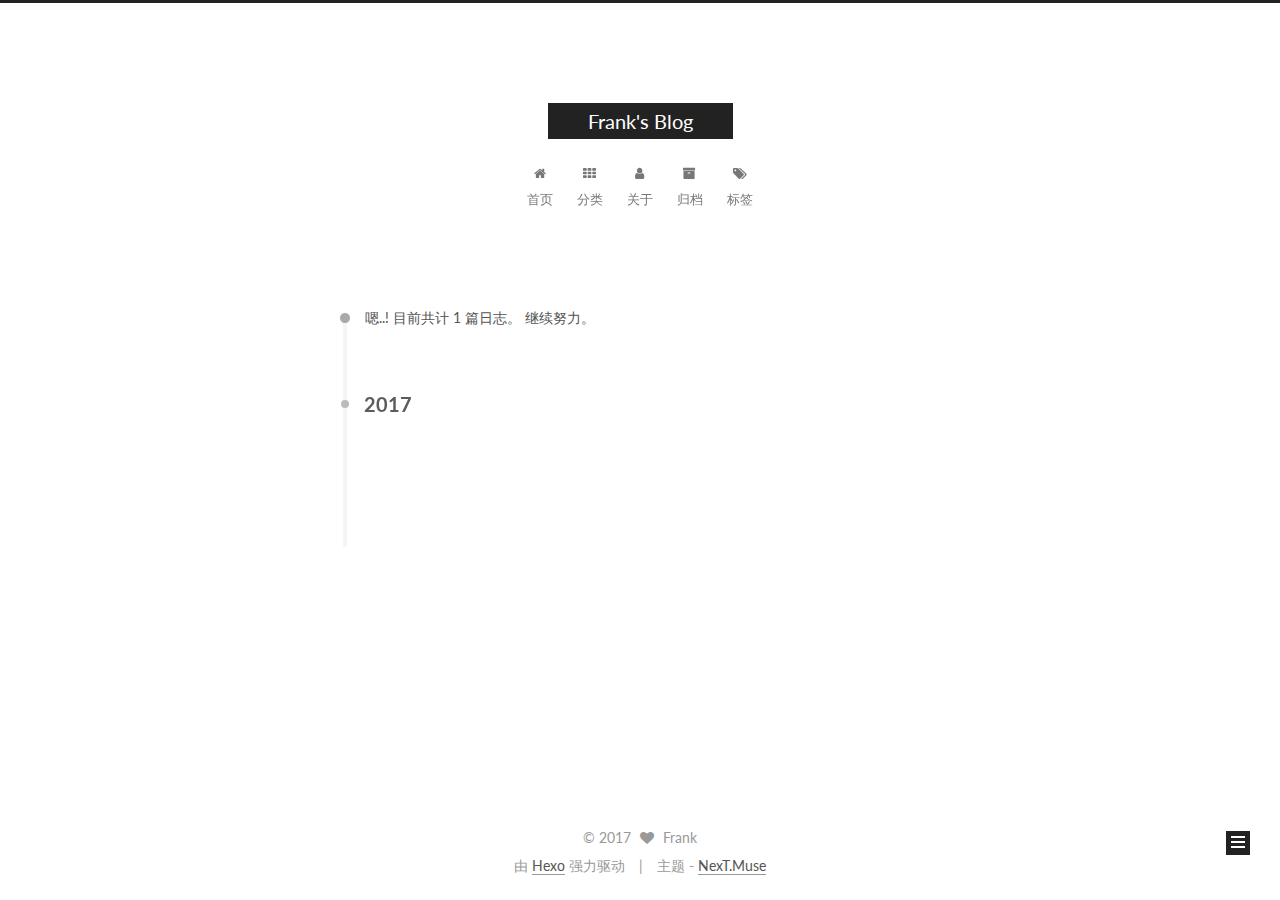
==== archives/index.html @ 835165ea "Site updated: 2017-05-19 11:41:24" ====
<!doctype html>



  


<html class="theme-next muse use-motion" lang="zh-Hans">
<head>
  <meta charset="UTF-8"/>
<meta http-equiv="X-UA-Compatible" content="IE=edge" />
<meta name="viewport" content="width=device-width, initial-scale=1, maximum-scale=1"/>






<meta http-equiv="Cache-Control" content="no-transform" />
<meta http-equiv="Cache-Control" content="no-siteapp" />















  
  
  <link href="/lib/fancybox/source/jquery.fancybox.css?v=2.1.5" rel="stylesheet" type="text/css" />




  
  
  
  

  
    
    
  

  

  

  

  

  
    
    
    <link href="//fonts.googleapis.com/css?family=Lato:300,300italic,400,400italic,700,700italic&subset=latin,latin-ext" rel="stylesheet" type="text/css">
  






<link href="/lib/font-awesome/css/font-awesome.min.css?v=4.6.2" rel="stylesheet" type="text/css" />

<link href="/css/main.css?v=5.1.1" rel="stylesheet" type="text/css" />









  <link rel="shortcut icon" type="image/x-icon" href="/favicon.ico?v=5.1.1" />






<meta property="og:type" content="website">
<meta property="og:title" content="Frank&#39;s Blog">
<meta property="og:url" content="http://yoursite.com/archives/index.html">
<meta property="og:site_name" content="Frank&#39;s Blog">
<meta name="twitter:card" content="summary">
<meta name="twitter:title" content="Frank&#39;s Blog">



<script type="text/javascript" id="hexo.configurations">
  var NexT = window.NexT || {};
  var CONFIG = {
    root: '/',
    scheme: 'Muse',
    sidebar: {"position":"left","display":"post","offset":12,"offset_float":0,"b2t":false,"scrollpercent":false},
    fancybox: true,
    motion: true,
    duoshuo: {
      userId: '0',
      author: '博主'
    },
    algolia: {
      applicationID: '',
      apiKey: '',
      indexName: '',
      hits: {"per_page":10},
      labels: {"input_placeholder":"Search for Posts","hits_empty":"We didn't find any results for the search: ${query}","hits_stats":"${hits} results found in ${time} ms"}
    }
  };
</script>



  <link rel="canonical" href="http://yoursite.com/archives/"/>





  <title>归档 | Frank's Blog</title>
</head>

<body itemscope itemtype="http://schema.org/WebPage" lang="zh-Hans">

  














  
  
    
  

  <div class="container sidebar-position-left  page-archive  ">
    <div class="headband"></div>

    <header id="header" class="header" itemscope itemtype="http://schema.org/WPHeader">
      <div class="header-inner"><div class="site-brand-wrapper">
  <div class="site-meta ">
    

    <div class="custom-logo-site-title">
      <a href="/"  class="brand" rel="start">
        <span class="logo-line-before"><i></i></span>
        <span class="site-title">Frank's Blog</span>
        <span class="logo-line-after"><i></i></span>
      </a>
    </div>
      
        <p class="site-subtitle"></p>
      
  </div>

  <div class="site-nav-toggle">
    <button>
      <span class="btn-bar"></span>
      <span class="btn-bar"></span>
      <span class="btn-bar"></span>
    </button>
  </div>
</div>

<nav class="site-nav">
  

  
    <ul id="menu" class="menu">
      
        
        <li class="menu-item menu-item-home">
          <a href="/" rel="section">
            
              <i class="menu-item-icon fa fa-fw fa-home"></i> <br />
            
            首页
          </a>
        </li>
      
        
        <li class="menu-item menu-item-categories">
          <a href="/categories" rel="section">
            
              <i class="menu-item-icon fa fa-fw fa-th"></i> <br />
            
            分类
          </a>
        </li>
      
        
        <li class="menu-item menu-item-about">
          <a href="/about" rel="section">
            
              <i class="menu-item-icon fa fa-fw fa-user"></i> <br />
            
            关于
          </a>
        </li>
      
        
        <li class="menu-item menu-item-archives">
          <a href="/archives" rel="section">
            
              <i class="menu-item-icon fa fa-fw fa-archive"></i> <br />
            
            归档
          </a>
        </li>
      
        
        <li class="menu-item menu-item-tags">
          <a href="/tags" rel="section">
            
              <i class="menu-item-icon fa fa-fw fa-tags"></i> <br />
            
            标签
          </a>
        </li>
      

      
    </ul>
  

  
</nav>



 </div>
    </header>

    <main id="main" class="main">
      <div class="main-inner">
        <div class="content-wrap">
          <div id="content" class="content">
            

  <section id="posts" class="posts-collapse">
    <span class="archive-move-on"></span>

    <span class="archive-page-counter">
      
      
      
        
      
      嗯..! 目前共计 1 篇日志。 继续努力。
    </span>

    

      
      
      

      
        
        <div class="collection-title">
          <h2 class="archive-year motion-element" id="archive-year-2017">2017</h2>
        </div>
      
      

      

  <article class="post post-type-normal" itemscope itemtype="http://schema.org/Article">
    <header class="post-header">

      <h2 class="post-title">
        
            <a class="post-title-link" href="/2017/05/10/基于Wireshark的TCP协议分析/" itemprop="url">
              
                <span itemprop="name">未命名</span>
              
            </a>
        
      </h2>

      <div class="post-meta">
        <time class="post-time" itemprop="dateCreated"
              datetime="2017-05-10T10:19:15+08:00"
              content="2017-05-10" >
          05-10
        </time>
      </div>

    </header>
  </article>



    

  </section>

  



          </div>
          


          

        </div>
        
          
  
  <div class="sidebar-toggle">
    <div class="sidebar-toggle-line-wrap">
      <span class="sidebar-toggle-line sidebar-toggle-line-first"></span>
      <span class="sidebar-toggle-line sidebar-toggle-line-middle"></span>
      <span class="sidebar-toggle-line sidebar-toggle-line-last"></span>
    </div>
  </div>

  <aside id="sidebar" class="sidebar">
    <div class="sidebar-inner">

      

      

      <section class="site-overview sidebar-panel sidebar-panel-active">
        <div class="site-author motion-element" itemprop="author" itemscope itemtype="http://schema.org/Person">
          <img class="site-author-image" itemprop="image"
               src="/images/avatar.gif"
               alt="Frank" />
          <p class="site-author-name" itemprop="name">Frank</p>
           
              <p class="site-description motion-element" itemprop="description"></p>
          
        </div>
        <nav class="site-state motion-element">

          
            <div class="site-state-item site-state-posts">
              <a href="/archives">
                <span class="site-state-item-count">1</span>
                <span class="site-state-item-name">日志</span>
              </a>
            </div>
          

          

          

        </nav>

        

        <div class="links-of-author motion-element">
          
        </div>

        
        

        
        

        


      </section>

      

      

    </div>
  </aside>


        
      </div>
    </main>

    <footer id="footer" class="footer">
      <div class="footer-inner">
        <div class="copyright" >
  
  &copy; 
  <span itemprop="copyrightYear">2017</span>
  <span class="with-love">
    <i class="fa fa-heart"></i>
  </span>
  <span class="author" itemprop="copyrightHolder">Frank</span>
</div>


<div class="powered-by">
  由 <a class="theme-link" href="https://hexo.io">Hexo</a> 强力驱动
</div>

<div class="theme-info">
  主题 -
  <a class="theme-link" href="https://github.com/iissnan/hexo-theme-next">
    NexT.Muse
  </a>
</div>


        

        
      </div>
    </footer>

    
      <div class="back-to-top">
        <i class="fa fa-arrow-up"></i>
        
      </div>
    

  </div>

  

<script type="text/javascript">
  if (Object.prototype.toString.call(window.Promise) !== '[object Function]') {
    window.Promise = null;
  }
</script>









  












  
  <script type="text/javascript" src="/lib/jquery/index.js?v=2.1.3"></script>

  
  <script type="text/javascript" src="/lib/fastclick/lib/fastclick.min.js?v=1.0.6"></script>

  
  <script type="text/javascript" src="/lib/jquery_lazyload/jquery.lazyload.js?v=1.9.7"></script>

  
  <script type="text/javascript" src="/lib/velocity/velocity.min.js?v=1.2.1"></script>

  
  <script type="text/javascript" src="/lib/velocity/velocity.ui.min.js?v=1.2.1"></script>

  
  <script type="text/javascript" src="/lib/fancybox/source/jquery.fancybox.pack.js?v=2.1.5"></script>


  


  <script type="text/javascript" src="/js/src/utils.js?v=5.1.1"></script>

  <script type="text/javascript" src="/js/src/motion.js?v=5.1.1"></script>



  
  

  
  
    <script type="text/javascript" id="motion.page.archive">
      $('.archive-year').velocity('transition.slideLeftIn');
    </script>
  


  


  <script type="text/javascript" src="/js/src/bootstrap.js?v=5.1.1"></script>



  


  




	





  





  





  






  





  

  

  

  

  

</body>
</html>
---- css/main.css ----
/* normalize.css v3.0.2 | MIT License | git.io/normalize */
html {
  font-family: sans-serif; /* 1 */
  -ms-text-size-adjust: 100%; /* 2 */
  -webkit-text-size-adjust: 100%; /* 2 */
}
body {
  margin: 0;
}
article,
aside,
details,
figcaption,
figure,
footer,
header,
hgroup,
main,
menu,
nav,
section,
summary {
  display: block;
}
audio,
canvas,
progress,
video {
  display: inline-block; /* 1 */
  vertical-align: baseline; /* 2 */
}
audio:not([controls]) {
  display: none;
  height: 0;
}
[hidden],
template {
  display: none;
}
a {
  background-color: transparent;
}
a:active,
a:hover {
  outline: 0;
}
abbr[title] {
  border-bottom: 1px dotted;
}
b,
strong {
  font-weight: bold;
}
dfn {
  font-style: italic;
}
h1 {
  font-size: 2em;
  margin: 0.67em 0;
}
mark {
  background: #ff0;
  color: #000;
}
small {
  font-size: 80%;
}
sub,
sup {
  font-size: 75%;
  line-height: 0;
  position: relative;
  vertical-align: baseline;
}
sup {
  top: -0.5em;
}
sub {
  bottom: -0.25em;
}
img {
  border: 0;
}
svg:not(:root) {
  overflow: hidden;
}
figure {
  margin: 1em 40px;
}
hr {
  -moz-box-sizing: content-box;
  box-sizing: content-box;
  height: 0;
}
pre {
  overflow: auto;
}
code,
kbd,
pre,
samp {
  font-family: monospace, monospace;
  font-size: 1em;
}
button,
input,
optgroup,
select,
textarea {
  color: inherit; /* 1 */
  font: inherit; /* 2 */
  margin: 0; /* 3 */
}
button {
  overflow: visible;
}
button,
select {
  text-transform: none;
}
button,
html input[type="button"],
input[type="reset"],
input[type="submit"] {
  -webkit-appearance: button; /* 2 */
  cursor: pointer; /* 3 */
}
button[disabled],
html input[disabled] {
  cursor: default;
}
button::-moz-focus-inner,
input::-moz-focus-inner {
  border: 0;
  padding: 0;
}
input {
  line-height: normal;
}
input[type="checkbox"],
input[type="radio"] {
  box-sizing: border-box; /* 1 */
  padding: 0; /* 2 */
}
input[type="number"]::-webkit-inner-spin-button,
input[type="number"]::-webkit-outer-spin-button {
  height: auto;
}
input[type="search"] {
  -webkit-appearance: textfield; /* 1 */
  -moz-box-sizing: content-box;
  -webkit-box-sizing: content-box; /* 2 */
  box-sizing: content-box;
}
input[type="search"]::-webkit-search-cancel-button,
input[type="search"]::-webkit-search-decoration {
  -webkit-appearance: none;
}
fieldset {
  border: 1px solid #c0c0c0;
  margin: 0 2px;
  padding: 0.35em 0.625em 0.75em;
}
legend {
  border: 0; /* 1 */
  padding: 0; /* 2 */
}
textarea {
  overflow: auto;
}
optgroup {
  font-weight: bold;
}
table {
  border-collapse: collapse;
  border-spacing: 0;
}
td,
th {
  padding: 0;
}
::selection {
  background: #262a30;
  color: #fff;
}
body {
  position: relative;
  font-family: 'Lato', "PingFang SC", "Microsoft YaHei", sans-serif;
  font-size: 14px;
  line-height: 2;
  color: #555;
  background: #fff;
}
@media (max-width: 767px) {
  body {
    padding-right: 0 !important;
  }
}
@media (min-width: 768px) and (max-width: 991px) {
  body {
    padding-right: 0 !important;
  }
}
@media (min-width: 1600px) {
  body {
    font-size: 16px;
  }
}
h1,
h2,
h3,
h4,
h5,
h6 {
  margin: 0;
  padding: 0;
  font-weight: bold;
  line-height: 1.5;
  font-family: 'Lato', "PingFang SC", "Microsoft YaHei", sans-serif;
}
h2,
h3,
h4,
h5,
h6 {
  margin: 20px 0 15px;
}
h1 {
  font-size: 22px;
}
@media (max-width: 767px) {
  h1 {
    font-size: 18px;
  }
}
h2 {
  font-size: 20px;
}
@media (max-width: 767px) {
  h2 {
    font-size: 16px;
  }
}
h3 {
  font-size: 18px;
}
@media (max-width: 767px) {
  h3 {
    font-size: 14px;
  }
}
h4 {
  font-size: 16px;
}
@media (max-width: 767px) {
  h4 {
    font-size: 12px;
  }
}
h5 {
  font-size: 14px;
}
@media (max-width: 767px) {
  h5 {
    font-size: 10px;
  }
}
h6 {
  font-size: 12px;
}
@media (max-width: 767px) {
  h6 {
    font-size: 8px;
  }
}
p {
  margin: 0 0 25px 0;
}
a {
  color: #555;
  text-decoration: none;
  border-bottom: 1px solid #999;
  word-wrap: break-word;
}
a:hover {
  color: #222;
  border-bottom-color: #222;
}
blockquote {
  margin: 0;
  padding: 0;
}
img {
  display: block;
  margin: auto;
  max-width: 100%;
  height: auto;
}
hr {
  margin: 40px 0;
  height: 3px;
  border: none;
  background-color: #ddd;
  background-image: repeating-linear-gradient(-45deg, #fff, #fff 4px, transparent 4px, transparent 8px);
}
blockquote {
  padding: 0 15px;
  color: #666;
  border-left: 4px solid #ddd;
}
blockquote cite::before {
  content: "-";
  padding: 0 5px;
}
dt {
  font-weight: 700;
}
dd {
  margin: 0;
  padding: 0;
}
.text-left {
  text-align: left;
}
.text-center {
  text-align: center;
}
.text-right {
  text-align: right;
}
.text-justify {
  text-align: justify;
}
.text-nowrap {
  white-space: nowrap;
}
.text-lowercase {
  text-transform: lowercase;
}
.text-uppercase {
  text-transform: uppercase;
}
.text-capitalize {
  text-transform: capitalize;
}
.center-block {
  display: block;
  margin-left: auto;
  margin-right: auto;
}
.clearfix:before,
.clearfix:after {
  content: " ";
  display: table;
}
.clearfix:after {
  clear: both;
}
.pullquote {
  width: 45%;
}
.pullquote.left {
  float: left;
  margin-left: 5px;
  margin-right: 10px;
}
.pullquote.right {
  float: right;
  margin-left: 10px;
  margin-right: 5px;
}
.affix.affix.affix {
  position: fixed;
}
.translation {
  margin-top: -20px;
  font-size: 14px;
  color: #999;
}
.scrollbar-measure {
  width: 100px;
  height: 100px;
  overflow: scroll;
  position: absolute;
  top: -9999px;
}
.use-motion .motion-element {
  opacity: 0;
}
table {
  margin: 20px 0;
  width: 100%;
  border-collapse: collapse;
  border-spacing: 0;
  border: 1px solid #ddd;
  font-size: 14px;
  table-layout: fixed;
  word-wrap: break-all;
}
table>tbody>tr:nth-of-type(odd) {
  background-color: #f9f9f9;
}
table>tbody>tr:hover {
  background-color: #f5f5f5;
}
caption,
th,
td {
  padding: 8px;
  text-align: left;
  vertical-align: middle;
  font-weight: normal;
}
th,
td {
  border-bottom: 3px solid #ddd;
  border-right: 1px solid #eee;
}
th {
  padding-bottom: 10px;
  font-weight: 700;
}
td {
  border-bottom-width: 1px;
}
html,
body {
  height: 100%;
}
.container {
  position: relative;
  min-height: 100%;
}
.header-inner {
  margin: 0 auto;
  padding: 100px 0 70px;
  width: 700px;
}
@media (min-width: 1600px) {
  .container .header-inner {
    width: 900px;
  }
}
.main {
  padding-bottom: 150px;
}
.main-inner {
  margin: 0 auto;
  width: 700px;
}
@media (min-width: 1600px) {
  .container .main-inner {
    width: 900px;
  }
}
.footer {
  position: absolute;
  left: 0;
  bottom: 0;
  width: 100%;
  min-height: 50px;
}
.footer-inner {
  box-sizing: border-box;
  margin: 20px auto;
  width: 700px;
}
@media (min-width: 1600px) {
  .container .footer-inner {
    width: 900px;
  }
}
pre,
.highlight {
  overflow: auto;
  margin: 20px 0;
  padding: 0;
  font-size: 13px;
  color: #ccc;
  background: #2d2d2d;
  line-height: 1.6;
}
pre,
code {
  font-family: consolas, Menlo, "PingFang SC", "Microsoft YaHei", monospace;
}
code {
  padding: 2px 4px;
  word-wrap: break-word;
  color: #555;
  background: #eee;
  border-radius: 3px;
  font-size: 13px;
}
pre code {
  padding: 0;
  color: #ccc;
  background: none;
  text-shadow: none;
}
.highlight {
  border-radius: 1px;
}
.highlight pre {
  border: none;
  margin: 0;
  padding: 10px 0;
}
.highlight table {
  margin: 0;
  width: auto;
  border: none;
}
.highlight td {
  border: none;
  padding: 0;
}
.highlight figcaption {
  font-size: 1em;
  color: #ccc;
  line-height: 1em;
  margin-bottom: 1em;
}
.highlight figcaption:before,
.highlight figcaption:after {
  content: " ";
  display: table;
}
.highlight figcaption:after {
  clear: both;
}
.highlight figcaption a {
  float: right;
  color: #ccc;
}
.highlight figcaption a:hover {
  border-bottom-color: #ccc;
}
.highlight .gutter pre {
  padding-left: 10px;
  padding-right: 10px;
  color: #999;
  text-align: right;
  background-color: #1b1b1b;
}
.highlight .code pre {
  width: 100%;
  padding-left: 10px;
  padding-right: 10px;
  background-color: #2d2d2d;
}
.highlight .line {
  height: 20px;
}
.gutter {
  -webkit-user-select: none;
  -moz-user-select: none;
  -ms-user-select: none;
  user-select: none;
}
.gist table {
  width: auto;
}
.gist table td {
  border: none;
}
pre .deletion {
  background: #008000;
}
pre .addition {
  background: #800000;
}
pre .meta {
  color: #c9c;
}
pre .comment {
  color: #999;
}
pre .variable,
pre .attribute,
pre .tag,
pre .regexp,
pre .ruby .constant,
pre .xml .tag .title,
pre .xml .pi,
pre .xml .doctype,
pre .html .doctype,
pre .css .id,
pre .css .class,
pre .css .pseudo {
  color: #f2777a;
}
pre .number,
pre .preprocessor,
pre .built_in,
pre .literal,
pre .params,
pre .constant,
pre .command {
  color: #f99157;
}
pre .ruby .class .title,
pre .css .rules .attribute,
pre .string,
pre .value,
pre .inheritance,
pre .header,
pre .ruby .symbol,
pre .xml .cdata,
pre .special,
pre .number,
pre .formula {
  color: #9c9;
}
pre .title,
pre .css .hexcolor {
  color: #6cc;
}
pre .function,
pre .python .decorator,
pre .python .title,
pre .ruby .function .title,
pre .ruby .title .keyword,
pre .perl .sub,
pre .javascript .title,
pre .coffeescript .title {
  color: #69c;
}
pre .keyword,
pre .javascript .function {
  color: #c9c;
}
.full-image.full-image.full-image {
  border: none;
  max-width: 100%;
  width: auto;
  margin: 20px auto;
}
@media (min-width: 992px) {
  .full-image.full-image.full-image {
    max-width: none;
    width: 110%;
    margin: 25px -5%;
  }
}
.blockquote-center,
.page-home .post-type-quote blockquote,
.page-post-detail .post-type-quote blockquote {
  position: relative;
  margin: 40px 0;
  padding: 0;
  border-left: none;
  text-align: center;
}
.blockquote-center::before,
.page-home .post-type-quote blockquote::before,
.page-post-detail .post-type-quote blockquote::before,
.blockquote-center::after,
.page-home .post-type-quote blockquote::after,
.page-post-detail .post-type-quote blockquote::after {
  position: absolute;
  content: ' ';
  display: block;
  width: 100%;
  height: 24px;
  opacity: 0.2;
  background-repeat: no-repeat;
  background-position: 0 -6px;
  background-size: 22px 22px;
}
.blockquote-center::before,
.page-home .post-type-quote blockquote::before,
.page-post-detail .post-type-quote blockquote::before {
  top: -20px;
  background-image: url("../images/quote-l.svg");
  border-top: 1px solid #ccc;
}
.blockquote-center::after,
.page-home .post-type-quote blockquote::after,
.page-post-detail .post-type-quote blockquote::after {
  bottom: -20px;
  background-image: url("../images/quote-r.svg");
  border-bottom: 1px solid #ccc;
  background-position: 100% 8px;
}
.blockquote-center p,
.page-home .post-type-quote blockquote p,
.page-post-detail .post-type-quote blockquote p,
.blockquote-center div,
.page-home .post-type-quote blockquote div,
.page-post-detail .post-type-quote blockquote div {
  text-align: center;
}
.post .post-body .group-picture img {
  box-sizing: border-box;
  padding: 0 3px;
  border: none;
}
.post .group-picture-row {
  overflow: hidden;
  margin-top: 6px;
}
.post .group-picture-row:first-child {
  margin-top: 0;
}
.post .group-picture-column {
  float: left;
}
.page-post-detail .post-body .group-picture-column {
  float: none;
  margin-top: 10px;
  width: auto !important;
}
.page-post-detail .post-body .group-picture-column img {
  margin: 0 auto;
}
.page-archive .group-picture-container {
  overflow: hidden;
}
.page-archive .group-picture-row {
  float: left;
}
.page-archive .group-picture-row:first-child {
  margin-top: 6px;
}
.page-archive .group-picture-column {
  max-width: 150px;
  max-height: 150px;
}
.note {
  padding: 20px;
  margin: 20px 0;
  border: 1px solid #eee;
  border-left-width: 5px;
  border-radius: 3px;
}
.note h2,
.note h3,
.note h4,
.note h5,
.note h6 {
  margin-top: 0;
  margin-bottom: 5px;
}
.note p:last-child {
  margin-bottom: 0;
}
.note code {
  border-radius: 3px;
}
.note+.note {
  margin-top: -5px;
}
.default {
  border-left-color: #777;
}
.default h2,
.default h3,
.default h4,
.default h5,
.default h6 {
  color: #777;
}
.primary {
  border-left-color: #428bca;
}
.primary h2,
.primary h3,
.primary h4,
.primary h5,
.primary h6 {
  color: #428bca;
}
.success {
  border-left-color: #5cb85c;
}
.success h2,
.success h3,
.success h4,
.success h5,
.success h6 {
  color: #5cb85c;
}
.danger {
  border-left-color: #d9534f;
}
.danger h2,
.danger h3,
.danger h4,
.danger h5,
.danger h6 {
  color: #d9534f;
}
.warning {
  border-left-color: #f0ad4e;
}
.warning h2,
.warning h3,
.warning h4,
.warning h5,
.warning h6 {
  color: #f0ad4e;
}
.info {
  border-left-color: #5bc0de;
}
.info h2,
.info h3,
.info h4,
.info h5,
.info h6 {
  color: #5bc0de;
}
.btn {
  display: inline-block;
  padding: 0 20px;
  font-size: 14px;
  color: #fff;
  background: #222;
  border: 2px solid #222;
  text-decoration: none;
  border-radius: 0;
  transition-property: background-color;
  transition-duration: 0.2s;
  transition-timing-function: ease-in-out;
  transition-delay: 0s;
}
.btn:hover,
.post-button .btn:hover {
  border-color: #222;
  color: #222;
  background: #fff;
}
.btn-bar {
  display: block;
  width: 22px;
  height: 2px;
  background: #555;
  border-radius: 1px;
}
.btn-bar+.btn-bar {
  margin-top: 4px;
}
.pagination {
  margin: 120px 0 40px;
  text-align: center;
  border-top: 1px solid #eee;
}
.page-number-basic,
.pagination .prev,
.pagination .next,
.pagination .page-number,
.pagination .space {
  display: inline-block;
  position: relative;
  top: -1px;
  margin: 0 10px;
  padding: 0 10px;
  line-height: 30px;
}
@media (max-width: 767px) {
  .page-number-basic,
  .pagination .prev,
  .pagination .next,
  .pagination .page-number,
  .pagination .space {
    margin: 0 5px;
  }
}
.pagination .prev,
.pagination .next,
.pagination .page-number {
  border-bottom: 0;
  border-top: 1px solid #eee;
  transition-property: border-color;
  transition-duration: 0.2s;
  transition-timing-function: ease-in-out;
  transition-delay: 0s;
}
.pagination .prev:hover,
.pagination .next:hover,
.pagination .page-number:hover {
  border-top-color: #222;
}
.pagination .space {
  padding: 0;
  margin: 0;
}
.pagination .prev {
  margin-left: 0;
}
.pagination .next {
  margin-right: 0;
}
.pagination .page-number.current {
  color: #fff;
  background: #ccc;
  border-top-color: #ccc;
}
@media (max-width: 767px) {
  .pagination {
    border-top: none;
  }
  .pagination .prev,
  .pagination .next,
  .pagination .page-number {
    margin-bottom: 10px;
    border-top: 0;
    border-bottom: 1px solid #eee;
  }
  .pagination .prev:hover,
  .pagination .next:hover,
  .pagination .page-number:hover {
    border-bottom-color: #222;
  }
}
.comments {
  margin: 60px 20px 0;
}
.tag-cloud {
  text-align: center;
}
.tag-cloud a {
  display: inline-block;
  margin: 10px;
}
.back-to-top {
  box-sizing: border-box;
  position: fixed;
  bottom: -100px;
  right: 30px;
  z-index: 1050;
  padding: 0 6px;
  width: 24px;
  background: #222;
  font-size: 12px;
  opacity: 1;
  color: #fff;
  cursor: pointer;
  text-align: center;
  -webkit-transform: translateZ(0);
  transition-property: bottom;
  transition-duration: 0.2s;
  transition-timing-function: ease-in-out;
  transition-delay: 0s;
}
@media (max-width: 767px) {
  .back-to-top {
    display: none;
  }
}
@media (min-width: 768px) and (max-width: 991px) {
  .back-to-top {
    display: none;
  }
}
.back-to-top.back-to-top-on {
  bottom: 19px;
}
.header {
  background: transparent;
}
.header-inner {
  position: relative;
}
.headband {
  height: 3px;
  background: #222;
}
.site-meta {
  margin: 0;
  text-align: center;
}
@media (max-width: 767px) {
  .site-meta {
    text-align: center;
  }
}
.brand {
  position: relative;
  display: inline-block;
  padding: 0 40px;
  color: #fff;
  background: #222;
  border-bottom: none;
}
.brand:hover {
  color: #fff;
}
.logo {
  display: inline-block;
  margin-right: 5px;
  line-height: 36px;
  vertical-align: top;
}
.site-title {
  display: inline-block;
  vertical-align: top;
  line-height: 36px;
  font-size: 20px;
  font-weight: normal;
  font-family: 'Lato', "PingFang SC", "Microsoft YaHei", sans-serif;
}
.site-subtitle {
  margin-top: 10px;
  font-size: 13px;
  color: #999;
}
.use-motion .brand {
  opacity: 0;
}
.use-motion .logo,
.use-motion .site-title,
.use-motion .site-subtitle {
  opacity: 0;
  position: relative;
  top: -10px;
}
.site-nav-toggle {
  display: none;
  position: absolute;
  top: 10px;
  left: 10px;
}
@media (max-width: 767px) {
  .site-nav-toggle {
    display: block;
  }
}
.site-nav-toggle button {
  margin-top: 2px;
  padding: 9px 10px;
  background: transparent;
  border: none;
}
@media (max-width: 767px) {
  .site-nav {
    display: none;
    margin: 0 -10px;
    padding: 0 10px;
    clear: both;
    border-top: 1px solid #ddd;
  }
}
@media (min-width: 768px) and (max-width: 991px) {
  .site-nav {
    display: block !important;
  }
}
@media (min-width: 992px) {
  .site-nav {
    display: block !important;
  }
}
.menu {
  margin-top: 20px;
  padding-left: 0;
  text-align: center;
}
.menu .menu-item {
  display: inline-block;
  margin: 0 10px;
  list-style: none;
}
@media screen and (max-width: 767px) {
  .menu .menu-item {
    margin-top: 10px;
  }
}
.menu .menu-item a {
  display: block;
  font-size: 13px;
  line-height: inherit;
  border-bottom: 1px solid transparent;
  transition-property: border-color;
  transition-duration: 0.2s;
  transition-timing-function: ease-in-out;
  transition-delay: 0s;
}
.menu .menu-item a:hover {
  border-bottom-color: #222;
}
.menu .menu-item .fa {
  margin-right: 5px;
}
.use-motion .menu-item {
  opacity: 0;
}
.post-body {
  font-family: 'Lato', "PingFang SC", "Microsoft YaHei", sans-serif;
}
@media (max-width: 767px) {
  .post-body {
    word-break: break-word;
  }
}
.post-body .fancybox img {
  display: block !important;
  margin: 0 auto;
  cursor: pointer;
  cursor: zoom-in;
  cursor: -webkit-zoom-in;
}
.post-body .image-caption,
.post-body .figure .caption {
  margin: 10px auto 15px;
  text-align: center;
  font-size: 14px;
  color: #999;
  font-weight: bold;
  line-height: 1;
}
.post-sticky-flag {
  display: inline-block;
  font-size: 16px;
  -ms-transform: rotate(30deg);
  -webkit-transform: rotate(30deg);
  -moz-transform: rotate(30deg);
  -ms-transform: rotate(30deg);
  -o-transform: rotate(30deg);
  transform: rotate(30deg);
}
.posts-expand {
  padding-top: 40px;
}
@media (max-width: 767px) {
  .posts-expand {
    margin: 0 20px;
  }
  .post-body pre {
    padding: 10px;
  }
  .post-body pre .gutter pre {
    padding-right: 10px;
  }
  .post-body .highlight {
    margin-left: 0px;
    margin-right: 0px;
    padding: 0;
  }
  .post-body .highlight .gutter pre {
    padding-right: 10px;
  }
}
@media (min-width: 992px) {
  .posts-expand .post-body {
    text-align: justify;
  }
}
.posts-expand .post-body h2,
.posts-expand .post-body h3,
.posts-expand .post-body h4,
.posts-expand .post-body h5,
.posts-expand .post-body h6 {
  padding-top: 10px;
}
.posts-expand .post-body h2 .header-anchor,
.posts-expand .post-body h3 .header-anchor,
.posts-expand .post-body h4 .header-anchor,
.posts-expand .post-body h5 .header-anchor,
.posts-expand .post-body h6 .header-anchor {
  float: right;
  margin-left: 10px;
  color: #ccc;
  border-bottom-style: none;
  visibility: hidden;
}
.posts-expand .post-body h2 .header-anchor:hover,
.posts-expand .post-body h3 .header-anchor:hover,
.posts-expand .post-body h4 .header-anchor:hover,
.posts-expand .post-body h5 .header-anchor:hover,
.posts-expand .post-body h6 .header-anchor:hover {
  color: inherit;
}
.posts-expand .post-body h2:hover .header-anchor,
.posts-expand .post-body h3:hover .header-anchor,
.posts-expand .post-body h4:hover .header-anchor,
.posts-expand .post-body h5:hover .header-anchor,
.posts-expand .post-body h6:hover .header-anchor {
  visibility: visible;
}
.posts-expand .post-body ul li {
  list-style: circle;
}
.posts-expand .post-body img {
  box-sizing: border-box;
  margin: auto;
  padding: 3px;
  border: 1px solid #ddd;
}
.posts-expand .fancybox img {
  margin: 0 auto;
}
@media (max-width: 767px) {
  .posts-collapse {
    margin: 0 20px;
  }
  .posts-collapse .post-title,
  .posts-collapse .post-meta {
    display: block;
    width: auto;
    text-align: left;
  }
}
.posts-collapse {
  position: relative;
  z-index: 1010;
  margin-left: 55px;
}
.posts-collapse::after {
  content: " ";
  position: absolute;
  top: 20px;
  left: 0;
  margin-left: -2px;
  width: 4px;
  height: 100%;
  background: #f5f5f5;
  z-index: -1;
}
@media (max-width: 767px) {
  .posts-collapse {
    margin: 0 20px;
  }
}
.posts-collapse .collection-title {
  position: relative;
  margin: 60px 0;
}
.posts-collapse .collection-title h2 {
  margin-left: 20px;
}
.posts-collapse .collection-title small {
  color: #bbb;
  margin-left: 5px;
}
.posts-collapse .collection-title::before {
  content: " ";
  position: absolute;
  left: 0;
  top: 50%;
  margin-left: -4px;
  margin-top: -4px;
  width: 8px;
  height: 8px;
  background: #bbb;
  border-radius: 50%;
}
.posts-collapse .post {
  margin: 30px 0;
}
.posts-collapse .post-header {
  position: relative;
  transition-duration: 0.2s;
  transition-timing-function: ease-in-out;
  transition-delay: 0s;
  transition-property: border;
  border-bottom: 1px dashed #ccc;
}
.posts-collapse .post-header::before {
  content: " ";
  position: absolute;
  left: 0;
  top: 12px;
  width: 6px;
  height: 6px;
  margin-left: -4px;
  background: #bbb;
  border-radius: 50%;
  border: 1px solid #fff;
  transition-duration: 0.2s;
  transition-timing-function: ease-in-out;
  transition-delay: 0s;
  transition-property: background;
}
.posts-collapse .post-header:hover {
  border-bottom-color: #666;
}
.posts-collapse .post-header:hover::before {
  background: #222;
}
.posts-collapse .post-meta {
  position: absolute;
  font-size: 12px;
  left: 20px;
  top: 5px;
}
.posts-collapse .post-comments-count {
  display: none;
}
.posts-collapse .post-title {
  margin-left: 60px;
  font-size: 16px;
  font-weight: normal;
  line-height: inherit;
}
.posts-collapse .post-title::after {
  margin-left: 3px;
  opacity: 0.6;
}
.posts-collapse .post-title a {
  color: #666;
  border-bottom: none;
}
.page-home .post-type-quote .post-header,
.page-post-detail .post-type-quote .post-header,
.page-home .post-type-quote .post-tags,
.page-post-detail .post-type-quote .post-tags {
  display: none;
}
.posts-expand .post-title {
  font-size: 26px;
  text-align: center;
  word-break: break-word;
  font-weight: 400;
}
@media (max-width: 767px) {
  .posts-expand .post-title {
    font-size: 22px;
  }
}
.posts-expand .post-title-link {
  display: inline-block;
  position: relative;
  color: #555;
  border-bottom: none;
  line-height: 1.2;
  vertical-align: top;
}
.posts-expand .post-title-link::before {
  content: "";
  position: absolute;
  width: 100%;
  height: 2px;
  bottom: 0;
  left: 0;
  background-color: #000;
  visibility: hidden;
  -webkit-transform: scaleX(0);
  -moz-transform: scaleX(0);
  -ms-transform: scaleX(0);
  -o-transform: scaleX(0);
  transform: scaleX(0);
  transition-duration: 0.2s;
  transition-timing-function: ease-in-out;
  transition-delay: 0s;
}
.posts-expand .post-title-link:hover::before {
  visibility: visible;
  -webkit-transform: scaleX(1);
  -moz-transform: scaleX(1);
  -ms-transform: scaleX(1);
  -o-transform: scaleX(1);
  transform: scaleX(1);
}
.posts-expand .post-title-link .fa {
  font-size: 16px;
}
.posts-expand .post-meta {
  margin: 3px 0 60px 0;
  color: #999;
  font-family: 'Lato', "PingFang SC", "Microsoft YaHei", sans-serif;
  font-size: 12px;
  text-align: center;
}
.posts-expand .post-meta .post-category-list {
  display: inline-block;
  margin: 0;
  padding: 3px;
}
.posts-expand .post-meta .post-category-list-link {
  color: #999;
}
.posts-expand .post-meta .post-description {
  font-size: 14px;
  margin-top: 2px;
}
.post-wordcount {
  display: inline-block;
}
.post-meta-divider {
  margin: 0 0.5em;
}
.post-meta-item-icon {
  margin-right: 3px;
}
@media (min-width: 768px) and (max-width: 991px) {
  .post-meta-item-icon {
    display: inline-block;
  }
}
@media (max-width: 767px) {
  .post-meta-item-icon {
    display: inline-block;
  }
}
@media (min-width: 768px) and (max-width: 991px) {
  .post-meta-item-text {
    display: none;
  }
}
@media (max-width: 767px) {
  .post-meta-item-text {
    display: none;
  }
}
@media (max-width: 767px) {
  .posts-expand .post-comments-count {
    display: none;
  }
}
.social-like {
  font-size: 14px;
  height: 20px;
  text-align: center;
  border-top: 1px solid #eee;
  padding-top: 9px;
  margin-top: 45px;
  display: flex;
  justify-content: center;
}
.vk_like {
  width: 85px;
  height: 21px;
  padding-top: 7px;
  align-self: center;
}
.fb_like {
  height: 30px;
  align-self: center;
}
.post-button {
  margin-top: 50px;
}
.post-button .btn {
  color: #fff;
  font-size: 14px;
  background: #222;
  border-radius: 0;
  line-height: 2;
  margin: 0 4px 8px 4px;
}
.post-button .fa-fw {
  width: 1.285714285714286em;
  text-align: left;
}
.posts-expand .post-tags {
  margin-top: 40px;
  text-align: center;
}
.posts-expand .post-tags a {
  display: inline-block;
  margin-right: 10px;
  font-size: 13px;
}
.post-nav {
  display: table;
  margin-top: 15px;
  width: 100%;
  border-top: 1px solid #eee;
}
.post-nav-divider {
  display: table-cell;
  width: 10%;
}
.post-nav-item {
  display: table-cell;
  padding: 10px 0 0 0;
  width: 45%;
  vertical-align: top;
}
.post-nav-item a {
  position: relative;
  display: block;
  line-height: 25px;
  font-size: 14px;
  color: #555;
  border-bottom: none;
}
.post-nav-item a:hover {
  color: #222;
  border-bottom: none;
}
.post-nav-item a:active {
  top: 2px;
}
.post-nav-item .fa {
  position: absolute;
  top: 8px;
  left: 0;
  font-size: 12px;
}
.post-nav-next a {
  padding-left: 15px;
}
.post-nav-prev {
  text-align: right;
}
.post-nav-prev a {
  padding-right: 15px;
}
.post-nav-prev .fa {
  right: 0;
  left: auto;
}
.posts-expand .post-eof {
  display: block;
  margin: 80px auto 60px;
  width: 8%;
  height: 1px;
  background: #ccc;
  text-align: center;
}
.post:last-child .post-eof.post-eof.post-eof {
  display: none;
}
.post-gallery {
  display: table;
  table-layout: fixed;
  width: 100%;
  border-collapse: separate;
}
.post-gallery-row {
  display: table-row;
}
.post-gallery .post-gallery-img {
  display: table-cell;
  text-align: center;
  vertical-align: middle;
  border: none;
}
.post-gallery .post-gallery-img img {
  max-width: 100%;
  max-height: 100%;
  border: none;
}
.fancybox-close,
.fancybox-close:hover {
  border: none;
}
.sidebar {
  position: fixed;
  right: 0;
  top: 0;
  bottom: 0;
  width: 0;
  z-index: 1040;
  box-shadow: inset 0 2px 6px #000;
  background: #222;
  -webkit-transform: translateZ(0);
}
.sidebar a {
  color: #999;
  border-bottom-color: #555;
}
.sidebar a:hover {
  color: #eee;
}
@media (min-width: 768px) and (max-width: 991px) {
  .sidebar {
    display: none !important;
  }
}
@media (max-width: 767px) {
  .sidebar {
    display: none !important;
  }
}
.sidebar-inner {
  position: relative;
  padding: 20px 10px;
  color: #999;
  text-align: center;
}
.sidebar-toggle {
  position: fixed;
  right: 30px;
  bottom: 45px;
  width: 14px;
  height: 14px;
  padding: 5px;
  background: #222;
  line-height: 0;
  z-index: 1050;
  cursor: pointer;
  -webkit-transform: translateZ(0);
}
@media (min-width: 768px) and (max-width: 991px) {
  .sidebar-toggle {
    display: none;
  }
}
@media (max-width: 767px) {
  .sidebar-toggle {
    display: none;
  }
}
.sidebar-toggle-line {
  position: relative;
  display: inline-block;
  vertical-align: top;
  height: 2px;
  width: 100%;
  background: #fff;
  margin-top: 3px;
}
.sidebar-toggle-line:first-child {
  margin-top: 0;
}
.site-author-image {
  display: block;
  margin: 0 auto;
  padding: 2px;
  max-width: 96px;
  height: auto;
  border: 2px solid #333;
}
.site-author-name {
  margin: 5px 0 0;
  text-align: center;
  color: #f5f5f5;
  font-weight: normal;
}
.site-description {
  margin-top: 5px;
  text-align: center;
  font-size: 14px;
  color: #999;
}
.site-state {
  overflow: hidden;
  line-height: 1.4;
  white-space: nowrap;
  text-align: center;
}
.site-state-item {
  display: inline-block;
  padding: 0 15px;
  border-left: 1px solid #333;
}
.site-state-item:first-child {
  border-left: none;
}
.site-state-item a {
  border-bottom: none;
}
.site-state-item-count {
  display: block;
  text-align: center;
  color: inherit;
  font-weight: 600;
  font-size: 18px;
}
.site-state-item-name {
  font-size: 13px;
  color: inherit;
}
.feed-link {
  margin-top: 20px;
}
.feed-link a {
  display: inline-block;
  padding: 0 15px;
  color: #fc6423;
  border: 1px solid #fc6423;
  border-radius: 4px;
}
.feed-link a i {
  color: #fc6423;
  font-size: 14px;
}
.feed-link a:hover {
  color: #fff;
  background: #fc6423;
}
.feed-link a:hover i {
  color: #fff;
}
.links-of-author {
  margin-top: 20px;
}
.links-of-author a {
  display: inline-block;
  vertical-align: middle;
  margin-right: 10px;
  margin-bottom: 10px;
  border-bottom-color: #555;
  font-size: 13px;
}
.links-of-author a:before {
  display: inline-block;
  vertical-align: middle;
  margin-right: 3px;
  content: " ";
  width: 4px;
  height: 4px;
  border-radius: 50%;
  background: #fb88b4;
}
.links-of-blogroll {
  font-size: 13px;
}
.links-of-blogroll-title {
  margin-top: 20px;
  font-size: 14px;
  font-weight: 600;
}
.links-of-blogroll-list {
  margin: 0;
  padding: 0;
  list-style: none;
}
.links-of-blogroll-item {
  padding: 2px 10px;
}
.sidebar-nav {
  margin: 0 0 20px;
  padding-left: 0;
}
.sidebar-nav li {
  display: inline-block;
  cursor: pointer;
  border-bottom: 1px solid transparent;
  font-size: 14px;
  color: #555;
}
.sidebar-nav li:hover {
  color: #f5f5f5;
}
.page-post-detail .sidebar-nav-toc {
  padding: 0 5px;
}
.page-post-detail .sidebar-nav-overview {
  margin-left: 10px;
}
.sidebar-nav .sidebar-nav-active {
  color: #87daff;
  border-bottom-color: #87daff;
}
.sidebar-nav .sidebar-nav-active:hover {
  color: #87daff;
}
.sidebar-panel {
  display: none;
}
.sidebar-panel-active {
  display: block;
}
.post-toc-empty {
  font-size: 14px;
  color: #666;
}
.post-toc-wrap {
  overflow: hidden;
}
.post-toc {
  overflow: auto;
}
.post-toc ol {
  margin: 0;
  padding: 0 2px 5px 10px;
  text-align: left;
  list-style: none;
  font-size: 14px;
}
.post-toc ol > ol {
  padding-left: 0;
}
.post-toc ol a {
  transition-duration: 0.2s;
  transition-timing-function: ease-in-out;
  transition-delay: 0s;
  transition-property: all;
  color: #999;
  border-bottom-color: #555;
}
.post-toc ol a:hover {
  color: #ccc;
  border-bottom-color: #ccc;
}
.post-toc .nav-item {
  overflow: hidden;
  text-overflow: ellipsis;
  white-space: nowrap;
  line-height: 1.8;
}
.post-toc .nav .nav-child {
  display: none;
}
.post-toc .nav .active > .nav-child {
  display: block;
}
.post-toc .nav .active-current > .nav-child {
  display: block;
}
.post-toc .nav .active-current > .nav-child > .nav-item {
  display: block;
}
.post-toc .nav .active > a {
  color: #87daff;
  border-bottom-color: #87daff;
}
.post-toc .nav .active-current > a {
  color: #87daff;
}
.post-toc .nav .active-current > a:hover {
  color: #87daff;
}
.footer {
  font-size: 14px;
  color: #999;
}
.footer img {
  border: none;
}
.footer-inner {
  text-align: center;
}
.with-love {
  display: inline-block;
  margin: 0 5px;
}
.powered-by,
.theme-info {
  display: inline-block;
}
.powered-by {
  margin-right: 10px;
}
.powered-by::after {
  content: "|";
  padding-left: 10px;
}
.cc-license {
  margin-top: 10px;
  text-align: center;
}
.cc-license .cc-opacity {
  opacity: 0.7;
  border-bottom: none;
}
.cc-license .cc-opacity:hover {
  opacity: 0.9;
}
.cc-license img {
  display: inline-block;
}
.theme-next #ds-thread #ds-reset {
  color: #555;
}
.theme-next #ds-thread #ds-reset .ds-replybox {
  margin-bottom: 30px;
}
.theme-next #ds-thread #ds-reset .ds-replybox .ds-avatar,
.theme-next #ds-reset .ds-avatar img {
  box-shadow: none;
}
.theme-next #ds-thread #ds-reset .ds-textarea-wrapper {
  border-color: #c7d4e1;
  background: none;
  border-top-right-radius: 3px;
  border-top-left-radius: 3px;
}
.theme-next #ds-thread #ds-reset .ds-textarea-wrapper textarea {
  height: 60px;
}
.theme-next #ds-reset .ds-rounded-top {
  border-radius: 0;
}
.theme-next #ds-thread #ds-reset .ds-post-toolbar {
  box-sizing: border-box;
  border: 1px solid #c7d4e1;
  background: #f6f8fa;
}
.theme-next #ds-thread #ds-reset .ds-post-options {
  height: 40px;
  border: none;
  background: none;
}
.theme-next #ds-thread #ds-reset .ds-toolbar-buttons {
  top: 11px;
}
.theme-next #ds-thread #ds-reset .ds-sync {
  top: 5px;
}
.theme-next #ds-thread #ds-reset .ds-post-button {
  top: 4px;
  right: 5px;
  width: 90px;
  height: 30px;
  border: 1px solid #c5ced7;
  border-radius: 3px;
  background-image: linear-gradient(#fbfbfc, #f5f7f9);
  color: #60676d;
}
.theme-next #ds-thread #ds-reset .ds-post-button:hover {
  background-position: 0 -30px;
  color: #60676d;
}
.theme-next #ds-thread #ds-reset .ds-comments-info {
  padding: 10px 0;
}
.theme-next #ds-thread #ds-reset .ds-sort {
  display: none;
}
.theme-next #ds-thread #ds-reset li.ds-tab a.ds-current {
  border: none;
  background: #f6f8fa;
  color: #60676d;
}
.theme-next #ds-thread #ds-reset li.ds-tab a.ds-current:hover {
  background-color: #e9f0f7;
  color: #60676d;
}
.theme-next #ds-thread #ds-reset li.ds-tab a {
  border-radius: 2px;
  padding: 5px;
}
.theme-next #ds-thread #ds-reset .ds-login-buttons p {
  color: #999;
  line-height: 36px;
}
.theme-next #ds-thread #ds-reset .ds-login-buttons .ds-service-list li {
  height: 28px;
}
.theme-next #ds-thread #ds-reset .ds-service-list a {
  background: none;
  padding: 5px;
  border: 1px solid;
  border-radius: 3px;
  text-align: center;
}
.theme-next #ds-thread #ds-reset .ds-service-list a:hover {
  color: #fff;
  background: #666;
}
.theme-next #ds-thread #ds-reset .ds-service-list .ds-weibo {
  color: #fc9b00;
  border-color: #fc9b00;
}
.theme-next #ds-thread #ds-reset .ds-service-list .ds-weibo:hover {
  background: #fc9b00;
}
.theme-next #ds-thread #ds-reset .ds-service-list .ds-qq {
  color: #60a3ec;
  border-color: #60a3ec;
}
.theme-next #ds-thread #ds-reset .ds-service-list .ds-qq:hover {
  background: #60a3ec;
}
.theme-next #ds-thread #ds-reset .ds-service-list .ds-renren {
  color: #2e7ac4;
  border-color: #2e7ac4;
}
.theme-next #ds-thread #ds-reset .ds-service-list .ds-renren:hover {
  background: #2e7ac4;
}
.theme-next #ds-thread #ds-reset .ds-service-list .ds-douban {
  color: #37994c;
  border-color: #37994c;
}
.theme-next #ds-thread #ds-reset .ds-service-list .ds-douban:hover {
  background: #37994c;
}
.theme-next #ds-thread #ds-reset .ds-service-list .ds-kaixin {
  color: #fef20d;
  border-color: #fef20d;
}
.theme-next #ds-thread #ds-reset .ds-service-list .ds-kaixin:hover {
  background: #fef20d;
}
.theme-next #ds-thread #ds-reset .ds-service-list .ds-netease {
  color: #f00;
  border-color: #f00;
}
.theme-next #ds-thread #ds-reset .ds-service-list .ds-netease:hover {
  background: #f00;
}
.theme-next #ds-thread #ds-reset .ds-service-list .ds-sohu {
  color: #ffcb05;
  border-color: #ffcb05;
}
.theme-next #ds-thread #ds-reset .ds-service-list .ds-sohu:hover {
  background: #ffcb05;
}
.theme-next #ds-thread #ds-reset .ds-service-list .ds-baidu {
  color: #2831e0;
  border-color: #2831e0;
}
.theme-next #ds-thread #ds-reset .ds-service-list .ds-baidu:hover {
  background: #2831e0;
}
.theme-next #ds-thread #ds-reset .ds-service-list .ds-google {
  color: #166bec;
  border-color: #166bec;
}
.theme-next #ds-thread #ds-reset .ds-service-list .ds-google:hover {
  background: #166bec;
}
.theme-next #ds-thread #ds-reset .ds-service-list .ds-weixin {
  color: #00ce0d;
  border-color: #00ce0d;
}
.theme-next #ds-thread #ds-reset .ds-service-list .ds-weixin:hover {
  background: #00ce0d;
}
.theme-next #ds-thread #ds-reset .ds-service-list .ds-more-services {
  border: none;
}
.theme-next #ds-thread #ds-reset .ds-service-list .ds-more-services:hover {
  background: none;
}
.theme-next #ds-reset .duoshuo-ua-admin {
  display: inline-block;
  color: #f00;
}
.theme-next #ds-reset .duoshuo-ua-platform,
.theme-next #ds-reset .duoshuo-ua-browser {
  color: #ccc;
}
.theme-next #ds-reset .duoshuo-ua-platform .fa,
.theme-next #ds-reset .duoshuo-ua-browser .fa {
  display: inline-block;
  margin-right: 3px;
}
.theme-next #ds-reset .duoshuo-ua-separator {
  display: inline-block;
  margin-left: 5px;
}
.theme-next .this_ua {
  background-color: #ccc !important;
  border-radius: 4px;
  padding: 0 5px !important;
  margin: 1px 1px !important;
  border: 1px solid #bbb !important;
  color: #fff;
  display: inline-block !important;
}
.theme-next .this_ua.admin {
  background-color: #d9534f !important;
  border-color: #d9534f !important;
}
.theme-next .this_ua.platform.iOS,
.theme-next .this_ua.platform.Mac,
.theme-next .this_ua.platform.Windows {
  background-color: #39b3d7 !important;
  border-color: #46b8da !important;
}
.theme-next .this_ua.platform.Linux {
  background-color: #3a3a3a !important;
  border-color: #1f1f1f !important;
}
.theme-next .this_ua.platform.Android {
  background-color: #00c47d !important;
  border-color: #01b171 !important;
}
.theme-next .this_ua.browser.Mobile,
.theme-next .this_ua.browser.Chrome {
  background-color: #5cb85c !important;
  border-color: #4cae4c !important;
}
.theme-next .this_ua.browser.Firefox {
  background-color: #f0ad4e !important;
  border-color: #eea236 !important;
}
.theme-next .this_ua.browser.Maxthon,
.theme-next .this_ua.browser.IE {
  background-color: #428bca !important;
  border-color: #357ebd !important;
}
.theme-next .this_ua.browser.baidu,
.theme-next .this_ua.browser.UCBrowser,
.theme-next .this_ua.browser.Opera {
  background-color: #d9534f !important;
  border-color: #d43f3a !important;
}
.theme-next .this_ua.browser.Android,
.theme-next .this_ua.browser.QQBrowser {
  background-color: #78ace9 !important;
  border-color: #4cae4c !important;
}
.cloud-tie-wrapper img {
  display: inline-block;
}
.cloud-tie-wrapper .total-txt {
  font-size: 1em !important;
}
.cloud-tie-join-count .join-count {
  color: #555 !important;
  font-size: inherit !important;
  margin: 0 !important;
}
.post-spread {
  margin-top: 20px;
  text-align: center;
}
.jiathis_style {
  display: inline-block;
}
.jiathis_style a {
  border: none;
}
.fa {
  font-family: FontAwesome !important;
}
.post-spread {
  margin-top: 20px;
  text-align: center;
}
.bdshare-slide-button-box a {
  border: none;
}
.bdsharebuttonbox {
  display: inline-block;
}
.bdsharebuttonbox a {
  border: none;
}
.local-search-pop-overlay {
  position: fixed;
  width: 100%;
  height: 100%;
  top: 0;
  left: 0;
  z-index: 2080;
  background-color: rgba(0,0,0,0.3);
}
.local-search-popup {
  display: none;
  position: fixed;
  top: 10%;
  left: 50%;
  margin-left: -350px;
  width: 700px;
  height: 80%;
  padding: 0;
  background: #fff;
  color: #333;
  z-index: 9999;
  border-radius: 5px;
}
@media (max-width: 767px) {
  .local-search-popup {
    padding: 0;
    top: 0;
    left: 0;
    margin: 0;
    width: 100%;
    height: 100%;
    border-radius: 0;
  }
}
.local-search-popup ul.search-result-list {
  padding: 0;
  margin: 0 5px;
}
.local-search-popup p.search-result {
  border-bottom: 1px dashed #ccc;
  padding: 5px 0;
}
.local-search-popup a.search-result-title {
  font-weight: bold;
  font-size: 16px;
}
.local-search-popup .search-keyword {
  border-bottom: 1px dashed #f00;
  font-weight: bold;
  color: #f00;
}
.local-search-popup .local-search-header {
  padding: 5px;
  height: 36px;
  background: #f5f5f5;
  border-top-left-radius: 5px;
  border-top-right-radius: 5px;
}
.local-search-popup #local-search-result {
  overflow: auto;
  position: relative;
  padding: 5px 25px;
  height: calc(100% - 55px);
}
.local-search-popup .local-search-input-wrapper {
  display: inline-block;
  width: calc(100% - 90px);
  height: 36px;
  line-height: 36px;
  padding: 0 5px;
}
.local-search-popup .local-search-input-wrapper input {
  padding: 8px 0;
  height: 20px;
  display: block;
  width: 100%;
  outline: none;
  border: none;
  background: transparent;
  vertical-align: middle;
}
.local-search-popup .search-icon,
.local-search-popup .popup-btn-close {
  display: inline-block;
  font-size: 18px;
  color: #999;
  height: 36px;
  width: 18px;
  padding-left: 10px;
  padding-right: 10px;
}
.local-search-popup .search-icon {
  float: left;
}
.local-search-popup .popup-btn-close {
  border-left: 1px solid #eee;
  float: right;
  cursor: pointer;
}
.local-search-popup #no-result {
  position: absolute;
  left: 50%;
  top: 50%;
  -webkit-transform: translate(-50%, -50%);
  -webkit-transform: translate(-50%, -50%);
  -moz-transform: translate(-50%, -50%);
  -ms-transform: translate(-50%, -50%);
  -o-transform: translate(-50%, -50%);
  transform: translate(-50%, -50%);
  color: #ccc;
}
.site-uv,
.site-pv,
.page-pv {
  display: inline-block;
}
.site-uv .busuanzi-value,
.site-pv .busuanzi-value,
.page-pv .busuanzi-value {
  margin: 0 5px;
}
.site-uv {
  margin-right: 10px;
}
.site-uv::after {
  content: "|";
  padding-left: 10px;
}
.use-motion .post {
  opacity: 0;
}
.page-archive .archive-page-counter {
  position: relative;
  top: 3px;
  left: 20px;
}
@media (max-width: 767px) {
  .page-archive .archive-page-counter {
    top: 5px;
  }
}
.page-archive .posts-collapse .archive-move-on {
  position: absolute;
  top: 11px;
  left: 0;
  margin-left: -6px;
  width: 10px;
  height: 10px;
  opacity: 0.5;
  background: #555;
  border: 1px solid #fff;
  border-radius: 50%;
}
.category-all-page .category-all-title {
  text-align: center;
}
.category-all-page .category-all {
  margin-top: 20px;
}
.category-all-page .category-list {
  margin: 0;
  padding: 0;
  list-style: none;
}
.category-all-page .category-list-item {
  margin: 5px 10px;
}
.category-all-page .category-list-count {
  color: #bbb;
}
.category-all-page .category-list-count:before {
  display: inline;
  content: " (";
}
.category-all-page .category-list-count:after {
  display: inline;
  content: ") ";
}
.category-all-page .category-list-child {
  padding-left: 10px;
}
#schedule ul#event-list {
  padding-left: 30px;
}
#schedule ul#event-list hr {
  margin: 20px 0 45px 0 !important;
  background: #222;
}
#schedule ul#event-list hr:after {
  display: inline-block;
  content: 'NOW';
  background: #222;
  color: #fff;
  font-weight: bold;
  text-align: right;
  padding: 0 5px;
}
#schedule ul#event-list li.event {
  margin: 20px 0px;
  background: #f9f9f9;
  padding-left: 10px;
  min-height: 40px;
}
#schedule ul#event-list li.event h2.event-summary {
  margin: 0;
  padding-bottom: 3px;
}
#schedule ul#event-list li.event h2.event-summary:before {
  display: inline-block;
  font-family: FontAwesome;
  font-size: 8px;
  content: '\f111';
  vertical-align: middle;
  margin-right: 25px;
  color: #bbb;
}
#schedule ul#event-list li.event span.event-relative-time {
  display: inline-block;
  font-size: 12px;
  font-weight: 400;
  padding-left: 12px;
  color: #bbb;
}
#schedule ul#event-list li.event span.event-details {
  display: block;
  color: #bbb;
  margin-left: 56px;
  padding-top: 3px;
  padding-bottom: 6px;
  text-indent: -24px;
  line-height: 18px;
}
#schedule ul#event-list li.event span.event-details:before {
  text-indent: 0;
  display: inline-block;
  width: 14px;
  font-family: FontAwesome;
  text-align: center;
  margin-right: 9px;
  color: #bbb;
}
#schedule ul#event-list li.event span.event-details.event-location:before {
  content: '\f041';
}
#schedule ul#event-list li.event span.event-details.event-duration:before {
  content: '\f017';
}
#schedule ul#event-list li.event-past {
  background: #fcfcfc;
}
#schedule ul#event-list li.event-past > * {
  opacity: 0.6;
}
#schedule ul#event-list li.event-past h2.event-summary {
  color: #bbb;
}
#schedule ul#event-list li.event-past h2.event-summary:before {
  color: #dfdfdf;
}
#schedule ul#event-list li.event-now {
  background: #222;
  color: #fff;
  padding: 15px 0 15px 10px;
}
#schedule ul#event-list li.event-now h2.event-summary:before {
  -webkit-transform: scale(1.2);
  -moz-transform: scale(1.2);
  -ms-transform: scale(1.2);
  -o-transform: scale(1.2);
  transform: scale(1.2);
  color: #fff;
  animation: dot-flash 1s alternate infinite ease-in-out;
}
#schedule ul#event-list li.event-now * {
  color: #fff !important;
}
@-moz-keyframes dot-flash {
  from {
    opacity: 1;
    -webkit-transform: scale(1.1);
    -moz-transform: scale(1.1);
    -ms-transform: scale(1.1);
    -o-transform: scale(1.1);
    transform: scale(1.1);
  }
  to {
    opacity: 0;
    -webkit-transform: scale(1);
    -moz-transform: scale(1);
    -ms-transform: scale(1);
    -o-transform: scale(1);
    transform: scale(1);
  }
}
@-webkit-keyframes dot-flash {
  from {
    opacity: 1;
    -webkit-transform: scale(1.1);
    -moz-transform: scale(1.1);
    -ms-transform: scale(1.1);
    -o-transform: scale(1.1);
    transform: scale(1.1);
  }
  to {
    opacity: 0;
    -webkit-transform: scale(1);
    -moz-transform: scale(1);
    -ms-transform: scale(1);
    -o-transform: scale(1);
    transform: scale(1);
  }
}
@-o-keyframes dot-flash {
  from {
    opacity: 1;
    -webkit-transform: scale(1.1);
    -moz-transform: scale(1.1);
    -ms-transform: scale(1.1);
    -o-transform: scale(1.1);
    transform: scale(1.1);
  }
  to {
    opacity: 0;
    -webkit-transform: scale(1);
    -moz-transform: scale(1);
    -ms-transform: scale(1);
    -o-transform: scale(1);
    transform: scale(1);
  }
}
@keyframes dot-flash {
  from {
    opacity: 1;
    -webkit-transform: scale(1.1);
    -moz-transform: scale(1.1);
    -ms-transform: scale(1.1);
    -o-transform: scale(1.1);
    transform: scale(1.1);
  }
  to {
    opacity: 0;
    -webkit-transform: scale(1);
    -moz-transform: scale(1);
    -ms-transform: scale(1);
    -o-transform: scale(1);
    transform: scale(1);
  }
}
.page-post-detail .sidebar-toggle-line {
  background: #87daff;
}
.page-post-detail .comments {
  overflow: hidden;
}
@media (max-width: 767px) {
  .header-inner,
  .container .main-inner,
  .footer-inner {
    width: auto;
  }
}
embed {
  display: block;
  margin: 0px auto 25px auto;
}
.custom-logo .site-meta-headline {
  text-align: center;
}
.custom-logo .brand {
  background: none;
}
.custom-logo .site-title {
  margin: 10px auto 0;
  font-size: 24px;
  color: #222;
}
.custom-logo .site-title a {
  border: none;
}
.custom-logo-image {
  margin: 0 auto;
  padding: 5px;
  max-width: 150px;
  background: #fff;
}
@media (max-width: 767px) {
  .site-nav {
    position: absolute;
    left: 0;
    top: 52px;
    margin: 0;
    width: 100%;
    padding: 0;
    background: #fff;
    border-bottom: 1px solid #ddd;
    z-index: 1;
  }
}
@media (max-width: 767px) {
  .menu {
    text-align: left;
  }
}
@media (max-width: 767px) {
  .menu .menu-item {
    display: block;
    margin: 0 10px;
    vertical-align: top;
  }
}
@media (max-width: 767px) {
  .menu .menu-item br {
    display: none;
  }
}
@media (max-width: 767px) {
  .menu .menu-item a {
    padding: 5px 10px;
  }
}
.menu .menu-item .fa {
  margin-right: 0;
}
.site-search form {
  display: none;
}
.links-of-blogroll-inline .links-of-blogroll-item {
  display: inline-block;
}
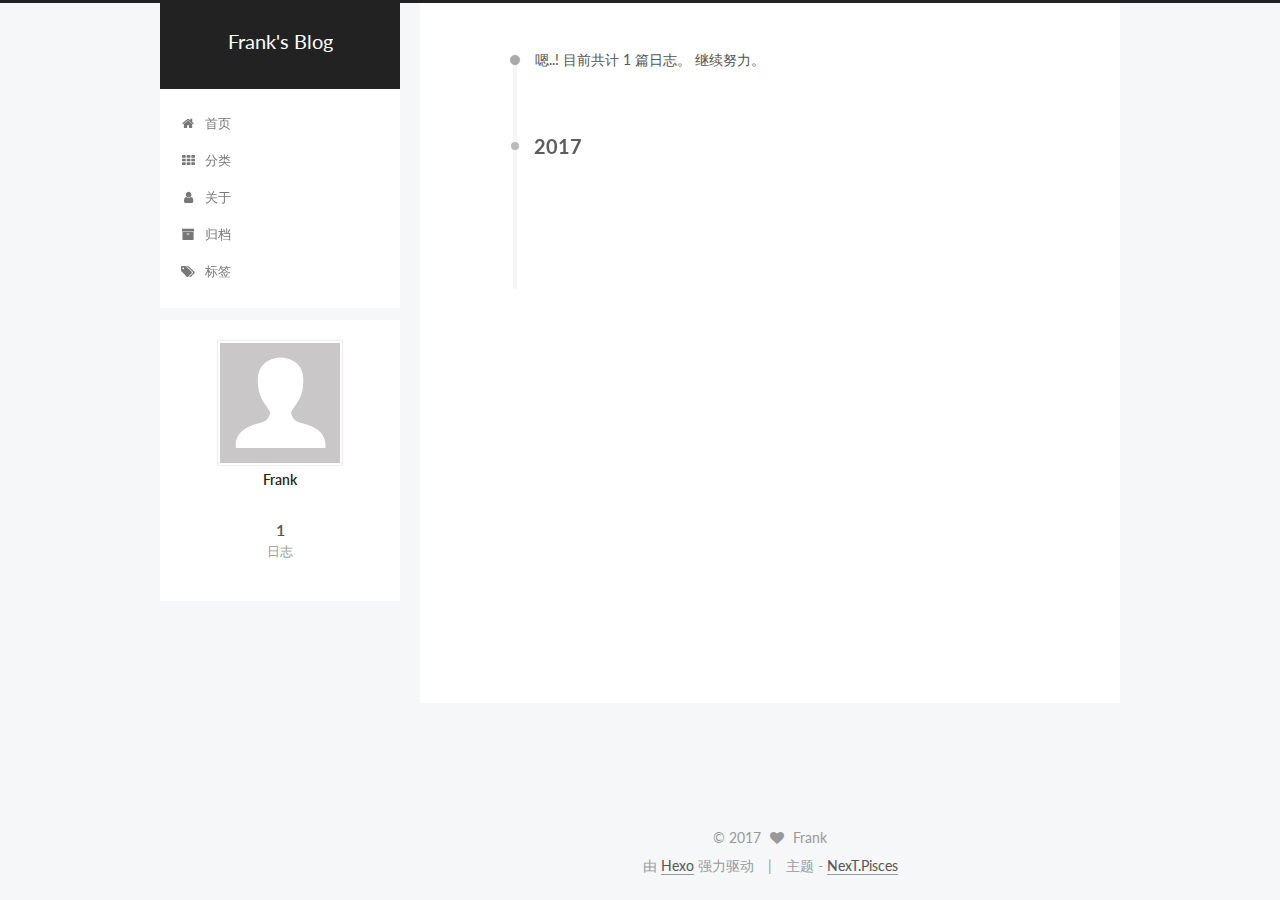
==== commit 7fb045b3: "Site updated: 2017-05-19 11:47:55" ====
--- a/archives/index.html
+++ b/archives/index.html
@@ -5,7 +5,7 @@
   
 
 
-<html class="theme-next muse use-motion" lang="zh-Hans">
+<html class="theme-next pisces use-motion" lang="zh-Hans">
 <head>
   <meta charset="UTF-8"/>
 <meta http-equiv="X-UA-Compatible" content="IE=edge" />
@@ -101,7 +101,7 @@
   var NexT = window.NexT || {};
   var CONFIG = {
     root: '/',
-    scheme: 'Muse',
+    scheme: 'Pisces',
     sidebar: {"position":"left","display":"post","offset":12,"offset_float":0,"b2t":false,"scrollpercent":false},
     fancybox: true,
     motion: true,
@@ -419,7 +419,7 @@
 <div class="theme-info">
   主题 -
   <a class="theme-link" href="https://github.com/iissnan/hexo-theme-next">
-    NexT.Muse
+    NexT.Pisces
   </a>
 </div>
 
@@ -499,6 +499,13 @@
   
   
 
+
+  <script type="text/javascript" src="/js/src/affix.js?v=5.1.1"></script>
+
+  <script type="text/javascript" src="/js/src/schemes/pisces.js?v=5.1.1"></script>
+
+
+
   
   
     <script type="text/javascript" id="motion.page.archive">
--- a/css/main.css
+++ b/css/main.css
@@ -189,7 +189,7 @@
   font-size: 14px;
   line-height: 2;
   color: #555;
-  background: #fff;
+  background: #f5f7f9;
 }
 @media (max-width: 767px) {
   body {
@@ -639,8 +639,8 @@
 @media (min-width: 992px) {
   .full-image.full-image.full-image {
     max-width: none;
-    width: 110%;
-    margin: 25px -5%;
+    width: 118%;
+    margin: 0 -9%;
   }
 }
 .blockquote-center,
@@ -817,7 +817,7 @@
   font-size: 14px;
   color: #fff;
   background: #222;
-  border: 2px solid #222;
+  border: 2px solid #555;
   text-decoration: none;
   border-radius: 0;
   transition-property: background-color;
@@ -828,8 +828,8 @@
 .btn:hover,
 .post-button .btn:hover {
   border-color: #222;
-  color: #222;
-  background: #fff;
+  color: #fff;
+  background: #222;
 }
 .btn-bar {
   display: block;
@@ -934,7 +934,7 @@
   width: 24px;
   background: #222;
   font-size: 12px;
-  opacity: 1;
+  opacity: 0.6;
   color: #fff;
   cursor: pointer;
   text-align: center;
@@ -955,7 +955,7 @@
   }
 }
 .back-to-top.back-to-top-on {
-  bottom: 19px;
+  bottom: 30px;
 }
 .header {
   background: transparent;
@@ -1004,7 +1004,7 @@
 .site-subtitle {
   margin-top: 10px;
   font-size: 13px;
-  color: #999;
+  color: #ddd;
 }
 .use-motion .brand {
   opacity: 0;
@@ -1077,7 +1077,8 @@
   transition-timing-function: ease-in-out;
   transition-delay: 0s;
 }
-.menu .menu-item a:hover {
+.menu .menu-item a:hover,
+.menu-item-active a {
   border-bottom-color: #222;
 }
 .menu .menu-item .fa {
@@ -1433,10 +1434,10 @@
   margin-top: 50px;
 }
 .post-button .btn {
-  color: #fff;
+  color: #555;
   font-size: 14px;
-  background: #222;
-  border-radius: 0;
+  background: #fff;
+  border-radius: 2px;
   line-height: 2;
   margin: 0 4px 8px 4px;
 }
@@ -1611,20 +1612,20 @@
   display: block;
   margin: 0 auto;
   padding: 2px;
-  max-width: 96px;
+  max-width: 120px;
   height: auto;
-  border: 2px solid #333;
+  border: 1px solid #eee;
 }
 .site-author-name {
-  margin: 5px 0 0;
+  margin: 0;
   text-align: center;
-  color: #f5f5f5;
-  font-weight: normal;
+  color: #222;
+  font-weight: 600;
 }
 .site-description {
-  margin-top: 5px;
+  margin-top: 0;
   text-align: center;
-  font-size: 14px;
+  font-size: 13px;
   color: #999;
 }
 .site-state {
@@ -1636,7 +1637,7 @@
 .site-state-item {
   display: inline-block;
   padding: 0 15px;
-  border-left: 1px solid #333;
+  border-left: 1px solid #eee;
 }
 .site-state-item:first-child {
   border-left: none;
@@ -1649,11 +1650,11 @@
   text-align: center;
   color: inherit;
   font-weight: 600;
-  font-size: 18px;
+  font-size: 16px;
 }
 .site-state-item-name {
   font-size: 13px;
-  color: inherit;
+  color: #999;
 }
 .feed-link {
   margin-top: 20px;
@@ -1695,7 +1696,7 @@
   width: 4px;
   height: 4px;
   border-radius: 50%;
-  background: #fb88b4;
+  background: #ff1d93;
 }
 .links-of-blogroll {
   font-size: 13px;
@@ -1725,7 +1726,7 @@
   color: #555;
 }
 .sidebar-nav li:hover {
-  color: #f5f5f5;
+  color: #fc6423;
 }
 .page-post-detail .sidebar-nav-toc {
   padding: 0 5px;
@@ -1734,11 +1735,11 @@
   margin-left: 10px;
 }
 .sidebar-nav .sidebar-nav-active {
-  color: #87daff;
-  border-bottom-color: #87daff;
+  color: #fc6423;
+  border-bottom-color: #fc6423;
 }
 .sidebar-nav .sidebar-nav-active:hover {
-  color: #87daff;
+  color: #fc6423;
 }
 .sidebar-panel {
   display: none;
@@ -1771,12 +1772,12 @@
   transition-timing-function: ease-in-out;
   transition-delay: 0s;
   transition-property: all;
-  color: #999;
-  border-bottom-color: #555;
+  color: #666;
+  border-bottom-color: #ccc;
 }
 .post-toc ol a:hover {
-  color: #ccc;
-  border-bottom-color: #ccc;
+  color: #000;
+  border-bottom-color: #000;
 }
 .post-toc .nav-item {
   overflow: hidden;
@@ -1797,14 +1798,14 @@
   display: block;
 }
 .post-toc .nav .active > a {
-  color: #87daff;
-  border-bottom-color: #87daff;
+  color: #fc6423;
+  border-bottom-color: #fc6423;
 }
 .post-toc .nav .active-current > a {
-  color: #87daff;
+  color: #fc6423;
 }
 .post-toc .nav .active-current > a:hover {
-  color: #87daff;
+  color: #fc6423;
 }
 .footer {
   font-size: 14px;
@@ -2227,6 +2228,16 @@
   transform: translate(-50%, -50%);
   color: #ccc;
 }
+@media (min-width: 768px) and (max-width: 991px) {
+  .busuanzi-count {
+    width: auto;
+  }
+}
+@media (max-width: 767px) {
+  .busuanzi-count {
+    width: auto;
+  }
+}
 .site-uv,
 .site-pv,
 .page-pv {
@@ -2465,83 +2476,397 @@
   }
 }
 .page-post-detail .sidebar-toggle-line {
-  background: #87daff;
+  background: #fc6423;
 }
 .page-post-detail .comments {
   overflow: hidden;
 }
-@media (max-width: 767px) {
-  .header-inner,
-  .container .main-inner,
+.header {
+  position: relative;
+  margin: 0 auto;
+  width: 960px;
+}
+@media (min-width: 768px) and (max-width: 991px) {
+  .header {
+    width: auto;
+  }
+}
+@media (max-width: 767px) {
+  .header {
+    width: auto;
+  }
+}
+.header-inner {
+  position: absolute;
+  top: 0;
+  overflow: hidden;
+  padding: 0;
+  width: 240px;
+  background: #fff;
+  box-shadow: initial;
+  border-radius: initial;
+}
+@media (min-width: 1600px) {
+  .container .header-inner {
+    width: 240px;
+  }
+}
+@media (min-width: 768px) and (max-width: 991px) {
+  .header-inner {
+    position: relative;
+    width: auto;
+    border-radius: initial;
+  }
+}
+@media (max-width: 767px) {
+  .header-inner {
+    position: relative;
+    width: auto;
+    border-radius: initial;
+  }
+}
+.main:before,
+.main:after {
+  content: " ";
+  display: table;
+}
+.main:after {
+  clear: both;
+}
+@media (min-width: 768px) and (max-width: 991px) {
+  .main {
+    padding-bottom: 100px;
+  }
+}
+@media (max-width: 767px) {
+  .main {
+    padding-bottom: 100px;
+  }
+}
+.container .main-inner {
+  width: 960px;
+}
+@media (min-width: 768px) and (max-width: 991px) {
+  .container .main-inner {
+    width: auto;
+  }
+}
+@media (max-width: 767px) {
+  .container .main-inner {
+    width: auto;
+  }
+}
+.content-wrap {
+  float: right;
+  box-sizing: border-box;
+  padding: 40px;
+  width: 700px;
+  background: #fff;
+  min-height: 700px;
+  box-shadow: initial;
+  border-radius: initial;
+}
+@media (min-width: 768px) and (max-width: 991px) {
+  .content-wrap {
+    width: 100%;
+    padding: 20px;
+    border-radius: initial;
+  }
+}
+@media (max-width: 767px) {
+  .content-wrap {
+    width: 100%;
+    padding: 20px;
+    min-height: auto;
+    border-radius: initial;
+  }
+}
+.sidebar {
+  position: static;
+  float: left;
+  margin-top: 300px;
+  width: 240px;
+  background: #f5f7f9;
+  box-shadow: none;
+}
+@media (min-width: 768px) and (max-width: 991px) {
+  .sidebar {
+    display: none;
+  }
+}
+@media (max-width: 767px) {
+  .sidebar {
+    display: none;
+  }
+}
+.sidebar-toggle {
+  display: none;
+}
+.footer-inner {
+  width: 960px;
+  padding-left: 260px;
+}
+@media (min-width: 768px) and (max-width: 991px) {
   .footer-inner {
     width: auto;
-  }
-}
-embed {
-  display: block;
-  margin: 0px auto 25px auto;
-}
-.custom-logo .site-meta-headline {
-  text-align: center;
-}
-.custom-logo .brand {
+    padding-left: 0 !important;
+    padding-right: 0 !important;
+  }
+}
+@media (max-width: 767px) {
+  .footer-inner {
+    width: auto;
+    padding-left: 0 !important;
+    padding-right: 0 !important;
+  }
+}
+.sidebar-position-right .header-inner {
+  right: 0;
+}
+.sidebar-position-right .content-wrap {
+  float: left;
+}
+.sidebar-position-right .sidebar {
+  float: right;
+}
+.sidebar-position-right .footer-inner {
+  padding-left: 0;
+  padding-right: 260px;
+}
+.site-brand-wrapper {
+  position: relative;
+}
+.site-meta {
+  padding: 20px 0;
+  color: #fff;
+  background: #222;
+}
+@media (min-width: 768px) and (max-width: 991px) {
+  .site-meta {
+    box-shadow: 0 0 16px rgba(0,0,0,0.5);
+  }
+}
+@media (max-width: 767px) {
+  .site-meta {
+    box-shadow: 0 0 16px rgba(0,0,0,0.5);
+  }
+}
+.brand {
+  padding: 0;
   background: none;
 }
-.custom-logo .site-title {
-  margin: 10px auto 0;
-  font-size: 24px;
-  color: #222;
-}
-.custom-logo .site-title a {
-  border: none;
-}
-.custom-logo-image {
-  margin: 0 auto;
-  padding: 5px;
-  max-width: 150px;
-  background: #fff;
-}
-@media (max-width: 767px) {
-  .site-nav {
-    position: absolute;
-    left: 0;
-    top: 52px;
-    margin: 0;
-    width: 100%;
-    padding: 0;
-    background: #fff;
-    border-bottom: 1px solid #ddd;
-    z-index: 1;
-  }
-}
-@media (max-width: 767px) {
-  .menu {
-    text-align: left;
-  }
-}
-@media (max-width: 767px) {
-  .menu .menu-item {
-    display: block;
-    margin: 0 10px;
-    vertical-align: top;
-  }
-}
-@media (max-width: 767px) {
-  .menu .menu-item br {
-    display: none;
-  }
-}
-@media (max-width: 767px) {
-  .menu .menu-item a {
-    padding: 5px 10px;
-  }
-}
-.menu .menu-item .fa {
-  margin-right: 0;
+.brand:hover {
+  color: #fff;
+}
+.site-subtitle {
+  margin: 10px 10px 0;
+  font-weight: initial;
 }
 .site-search form {
   display: none;
 }
+.site-nav {
+  border-top: none;
+}
+@media (min-width: 768px) and (max-width: 991px) {
+  .site-nav {
+    display: none !important;
+  }
+}
+@media (min-width: 768px) and (max-width: 991px) {
+  .site-nav-on {
+    display: block !important;
+  }
+}
+.menu .menu-item {
+  display: block;
+  margin: 0;
+}
+.menu .menu-item a {
+  position: relative;
+  box-sizing: border-box;
+  padding: 5px 20px;
+  text-align: left;
+  line-height: inherit;
+  transition-property: background-color;
+  transition-duration: 0.2s;
+  transition-timing-function: ease-in-out;
+  transition-delay: 0s;
+}
+.menu .menu-item a:hover,
+.menu-item-active a {
+  background: #f9f9f9;
+  border-bottom-color: #fff;
+}
+.menu .menu-item br {
+  display: none;
+}
+.menu-item-active a:after {
+  content: " ";
+  position: absolute;
+  top: 50%;
+  margin-top: -3px;
+  right: 15px;
+  width: 6px;
+  height: 6px;
+  border-radius: 50%;
+  background-color: #bbb;
+}
+.btn-bar {
+  background-color: #fff;
+}
+.site-nav-toggle {
+  left: 20px;
+  top: 50%;
+  -webkit-transform: translateY(-50%);
+  -webkit-transform: translateY(-50%);
+  -moz-transform: translateY(-50%);
+  -ms-transform: translateY(-50%);
+  -o-transform: translateY(-50%);
+  transform: translateY(-50%);
+}
+@media (min-width: 768px) and (max-width: 991px) {
+  .site-nav-toggle {
+    display: block;
+  }
+}
+.use-motion .sidebar .motion-element {
+  opacity: 1;
+}
+.sidebar {
+  display: none;
+  right: auto;
+  bottom: auto;
+  -webkit-transform: none;
+}
+.sidebar-inner {
+  box-sizing: border-box;
+  width: 240px;
+  color: #555;
+  background: #fff;
+  box-shadow: initial;
+  border-radius: initial;
+}
+.sidebar-inner.affix {
+  position: fixed;
+  top: 0px;
+}
+.site-overview {
+  margin: 0 2px;
+  text-align: left;
+}
+.site-author:before,
+.site-author:after {
+  content: " ";
+  display: table;
+}
+.site-author:after {
+  clear: both;
+}
+.sidebar a {
+  color: #555;
+}
+.sidebar a:hover {
+  color: #222;
+}
+.links-of-author-item a:before {
+  display: none;
+}
+.links-of-author-item a {
+  border-bottom: none;
+  text-decoration: underline;
+}
+.feed-link {
+  border-top: 1px dotted #ccc;
+  border-bottom: 1px dotted #ccc;
+  text-align: center;
+}
+.feed-link a {
+  display: block;
+  color: #fc6423;
+  border: none;
+}
+.feed-link a:hover {
+  background: none;
+  color: #e34603;
+}
+.feed-link a:hover i {
+  color: #e34603;
+}
+.links-of-author:before,
+.links-of-author:after {
+  content: " ";
+  display: table;
+}
+.links-of-author:after {
+  clear: both;
+}
+.links-of-author-item {
+  float: left;
+  margin: 5px 0 0;
+  width: 50%;
+}
+.links-of-author-item a {
+  box-sizing: border-box;
+  display: inline-block;
+  margin-right: 0;
+  margin-bottom: 0;
+  padding: 0 5px;
+  overflow: hidden;
+  white-space: nowrap;
+  text-overflow: ellipsis;
+}
+.links-of-author-item a {
+  display: block;
+  text-decoration: none;
+}
+.links-of-author-item a:hover {
+  border-radius: 4px;
+  background: #eee;
+}
+.links-of-author-item .fa {
+  margin-right: 2px;
+  font-size: 16px;
+}
+.links-of-author-item .fa-globe {
+  font-size: 15px;
+}
+.links-of-blogroll {
+  margin-top: 20px;
+  padding: 3px 0 0;
+  border-top: 1px dotted #ccc;
+}
+.links-of-blogroll-title {
+  margin-top: 0;
+}
+.links-of-blogroll-item {
+  padding: 0;
+}
+.links-of-blogroll-inline:before,
+.links-of-blogroll-inline:after {
+  content: " ";
+  display: table;
+}
+.links-of-blogroll-inline:after {
+  clear: both;
+}
 .links-of-blogroll-inline .links-of-blogroll-item {
-  display: inline-block;
-}
+  float: left;
+  margin: 5px 0 0;
+  width: 50%;
+}
+.links-of-blogroll-inline .links-of-blogroll-item a {
+  box-sizing: border-box;
+  display: inline-block;
+  margin-right: 0;
+  margin-bottom: 0;
+  padding: 0 5px;
+  overflow: hidden;
+  white-space: nowrap;
+  text-overflow: ellipsis;
+}
+@media (max-width: 767px) {
+  .post-body {
+    text-align: justify;
+  }
+}
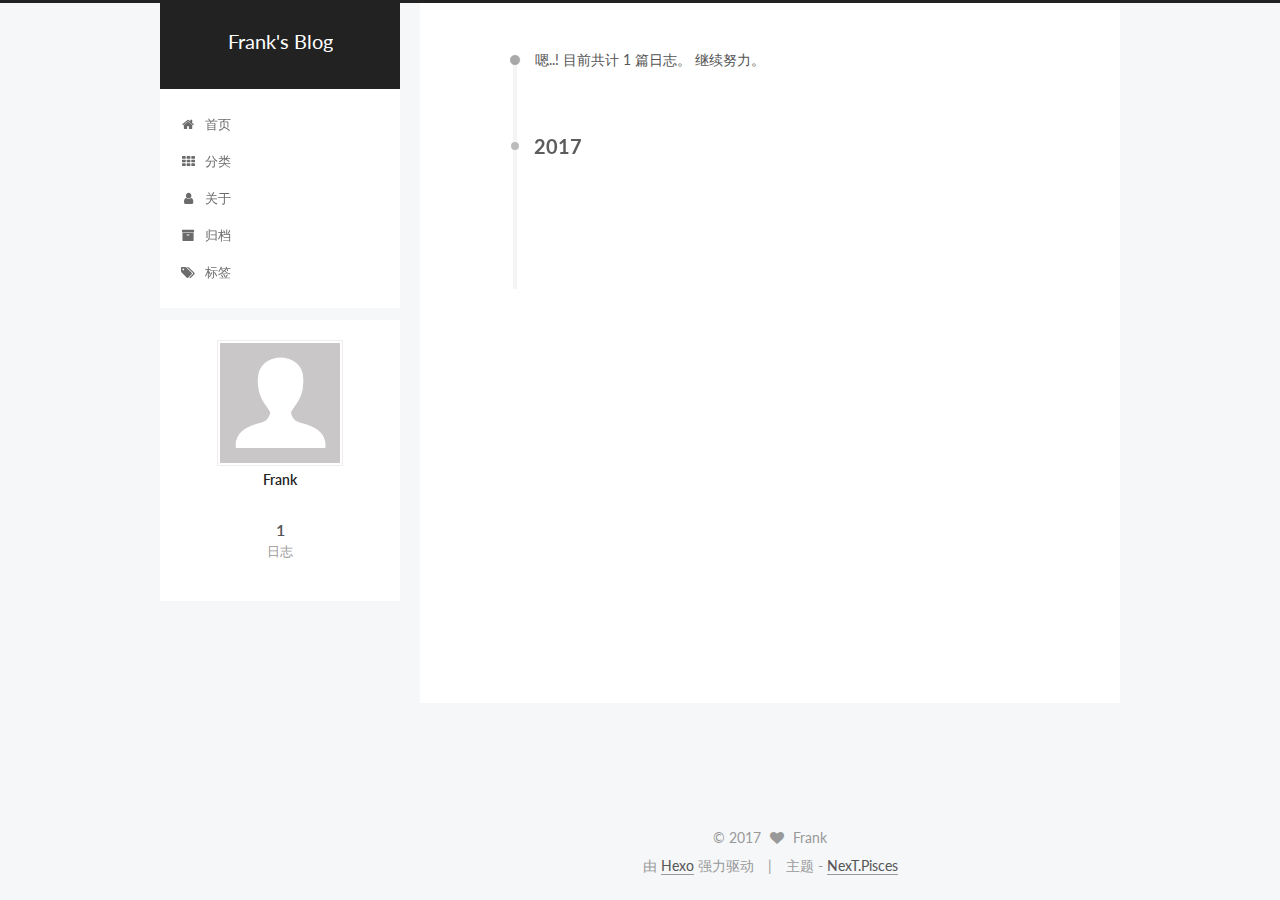
==== commit c1820775: "Site updated: 2017-05-19 11:56:59" ====
--- a/archives/index.html
+++ b/archives/index.html
@@ -291,7 +291,7 @@
         
             <a class="post-title-link" href="/2017/05/10/基于Wireshark的TCP协议分析/" itemprop="url">
               
-                <span itemprop="name">未命名</span>
+                <span itemprop="name">基于Wireshark的TCP协议分析</span>
               
             </a>
         
--- a/css/main.css
+++ b/css/main.css
@@ -1696,7 +1696,7 @@
   width: 4px;
   height: 4px;
   border-radius: 50%;
-  background: #ff1d93;
+  background: #ff7d53;
 }
 .links-of-blogroll {
   font-size: 13px;
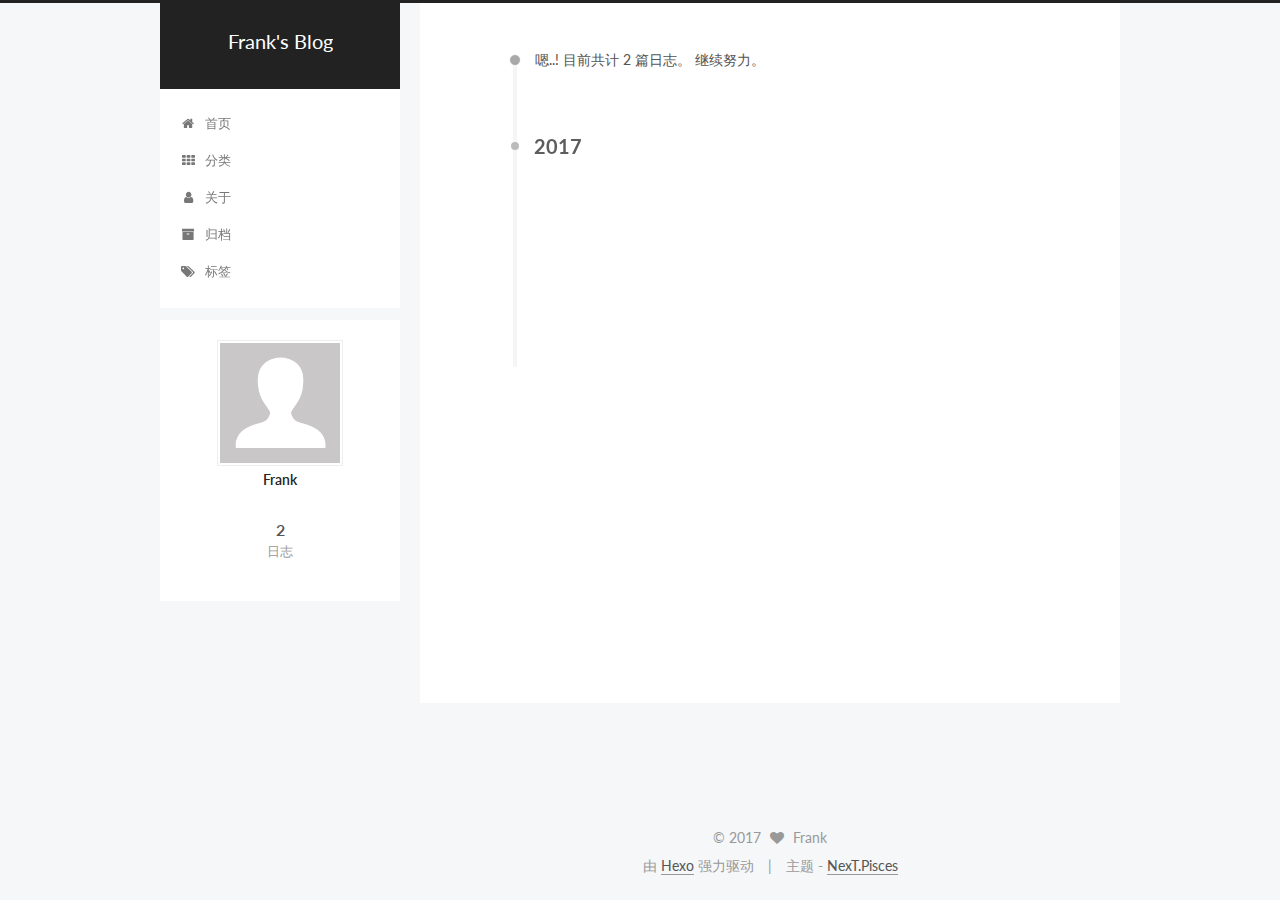
==== commit 68e63c62: "Site updated: 2017-05-19 12:07:25" ====
--- a/archives/index.html
+++ b/archives/index.html
@@ -265,7 +265,7 @@
       
         
       
-      嗯..! 目前共计 1 篇日志。 继续努力。
+      嗯..! 目前共计 2 篇日志。 继续努力。
     </span>
 
     
@@ -279,6 +279,43 @@
         <div class="collection-title">
           <h2 class="archive-year motion-element" id="archive-year-2017">2017</h2>
         </div>
+      
+      
+
+      
+
+  <article class="post post-type-normal" itemscope itemtype="http://schema.org/Article">
+    <header class="post-header">
+
+      <h2 class="post-title">
+        
+            <a class="post-title-link" href="/2017/05/11/TCP滑动窗口/" itemprop="url">
+              
+                <span itemprop="name">TCP滑动窗口</span>
+              
+            </a>
+        
+      </h2>
+
+      <div class="post-meta">
+        <time class="post-time" itemprop="dateCreated"
+              datetime="2017-05-11T10:18:06+08:00"
+              content="2017-05-11" >
+          05-11
+        </time>
+      </div>
+
+    </header>
+  </article>
+
+
+
+    
+
+      
+      
+      
+
       
       
 
@@ -358,7 +395,7 @@
           
             <div class="site-state-item site-state-posts">
               <a href="/archives">
-                <span class="site-state-item-count">1</span>
+                <span class="site-state-item-count">2</span>
                 <span class="site-state-item-name">日志</span>
               </a>
             </div>
--- a/css/main.css
+++ b/css/main.css
@@ -1696,7 +1696,7 @@
   width: 4px;
   height: 4px;
   border-radius: 50%;
-  background: #ff7d53;
+  background: #0a6338;
 }
 .links-of-blogroll {
   font-size: 13px;
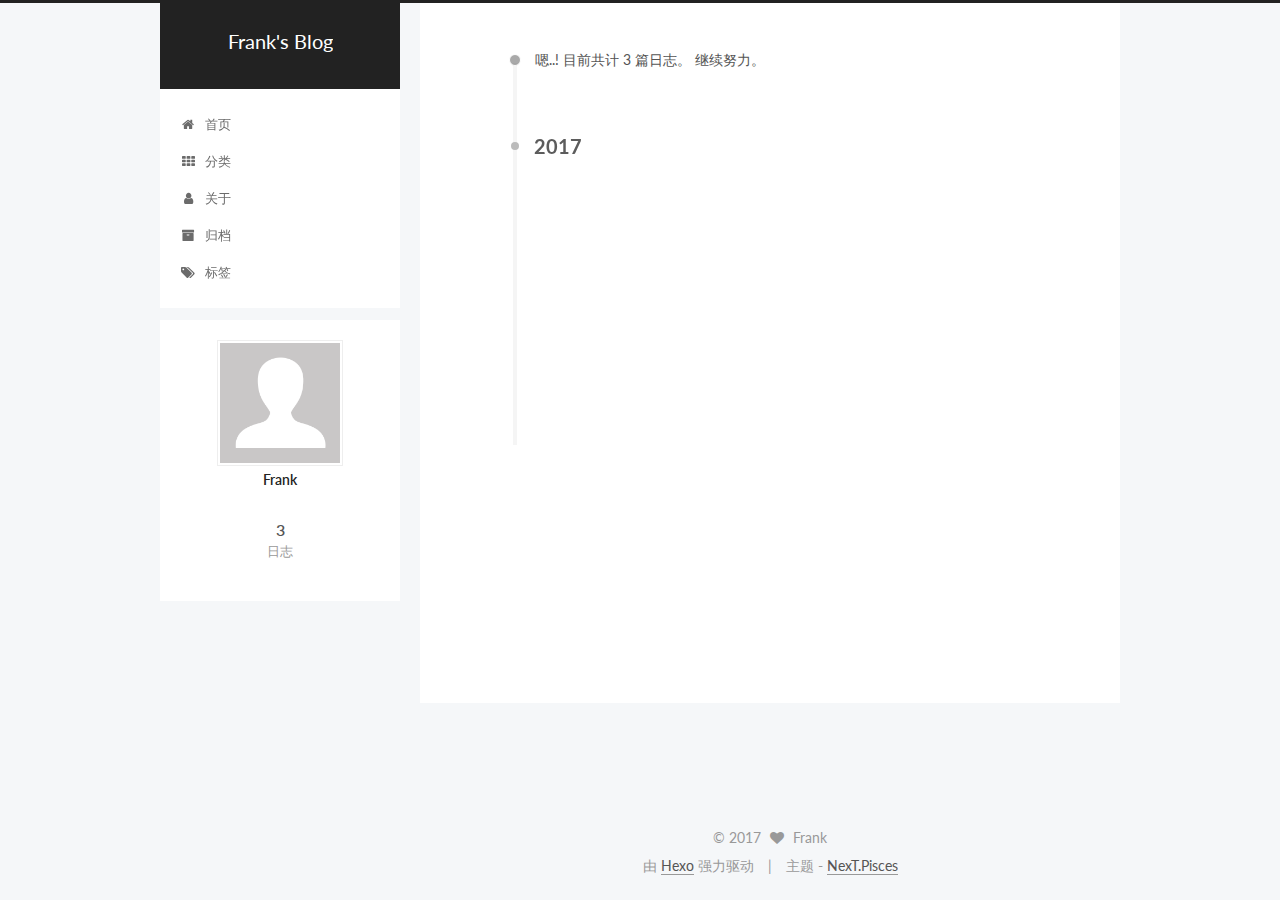
==== commit 691dbad4: "Site updated: 2017-05-19 12:10:59" ====
--- a/archives/index.html
+++ b/archives/index.html
@@ -265,7 +265,7 @@
       
         
       
-      嗯..! 目前共计 2 篇日志。 继续努力。
+      嗯..! 目前共计 3 篇日志。 继续努力。
     </span>
 
     
@@ -279,6 +279,43 @@
         <div class="collection-title">
           <h2 class="archive-year motion-element" id="archive-year-2017">2017</h2>
         </div>
+      
+      
+
+      
+
+  <article class="post post-type-normal" itemscope itemtype="http://schema.org/Article">
+    <header class="post-header">
+
+      <h2 class="post-title">
+        
+            <a class="post-title-link" href="/2017/05/17/基于Wireshark的HTTPS协议分析/" itemprop="url">
+              
+                <span itemprop="name">基于Wireshark的HTTPS协议分析</span>
+              
+            </a>
+        
+      </h2>
+
+      <div class="post-meta">
+        <time class="post-time" itemprop="dateCreated"
+              datetime="2017-05-17T08:40:32+08:00"
+              content="2017-05-17" >
+          05-17
+        </time>
+      </div>
+
+    </header>
+  </article>
+
+
+
+    
+
+      
+      
+      
+
       
       
 
@@ -395,7 +432,7 @@
           
             <div class="site-state-item site-state-posts">
               <a href="/archives">
-                <span class="site-state-item-count">2</span>
+                <span class="site-state-item-count">3</span>
                 <span class="site-state-item-name">日志</span>
               </a>
             </div>
--- a/css/main.css
+++ b/css/main.css
@@ -1696,7 +1696,7 @@
   width: 4px;
   height: 4px;
   border-radius: 50%;
-  background: #0a6338;
+  background: #ffff20;
 }
 .links-of-blogroll {
   font-size: 13px;
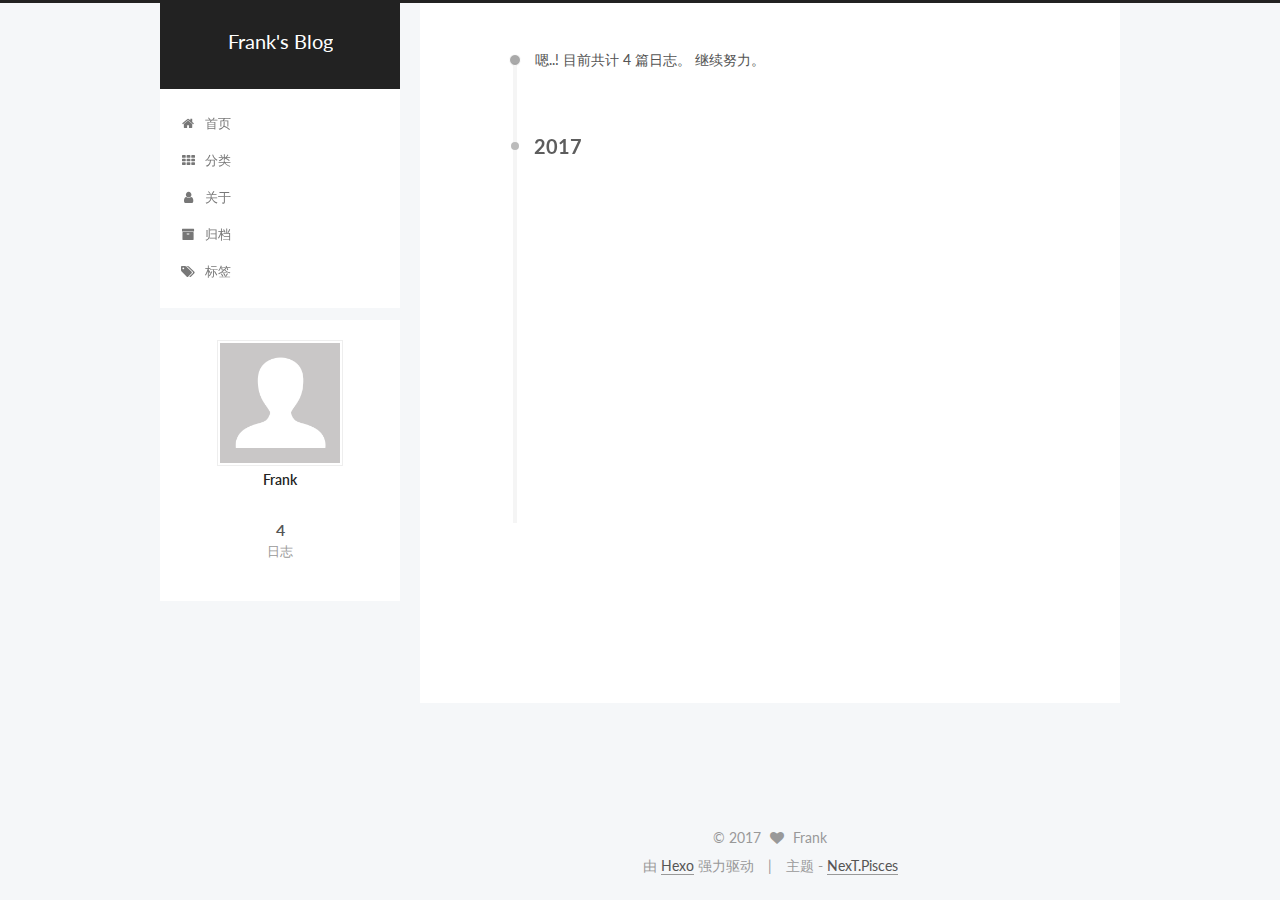
==== commit d61467e7: "Site updated: 2017-05-22 10:07:23" ====
--- a/archives/index.html
+++ b/archives/index.html
@@ -265,7 +265,7 @@
       
         
       
-      嗯..! 目前共计 3 篇日志。 继续努力。
+      嗯..! 目前共计 4 篇日志。 继续努力。
     </span>
 
     
@@ -279,6 +279,43 @@
         <div class="collection-title">
           <h2 class="archive-year motion-element" id="archive-year-2017">2017</h2>
         </div>
+      
+      
+
+      
+
+  <article class="post post-type-normal" itemscope itemtype="http://schema.org/Article">
+    <header class="post-header">
+
+      <h2 class="post-title">
+        
+            <a class="post-title-link" href="/2017/05/22/IPv4协议/" itemprop="url">
+              
+                <span itemprop="name">IPv4协议</span>
+              
+            </a>
+        
+      </h2>
+
+      <div class="post-meta">
+        <time class="post-time" itemprop="dateCreated"
+              datetime="2017-05-22T08:12:29+08:00"
+              content="2017-05-22" >
+          05-22
+        </time>
+      </div>
+
+    </header>
+  </article>
+
+
+
+    
+
+      
+      
+      
+
       
       
 
@@ -432,7 +469,7 @@
           
             <div class="site-state-item site-state-posts">
               <a href="/archives">
-                <span class="site-state-item-count">3</span>
+                <span class="site-state-item-count">4</span>
                 <span class="site-state-item-name">日志</span>
               </a>
             </div>
--- a/css/main.css
+++ b/css/main.css
@@ -1696,7 +1696,7 @@
   width: 4px;
   height: 4px;
   border-radius: 50%;
-  background: #ffff20;
+  background: #74a662;
 }
 .links-of-blogroll {
   font-size: 13px;
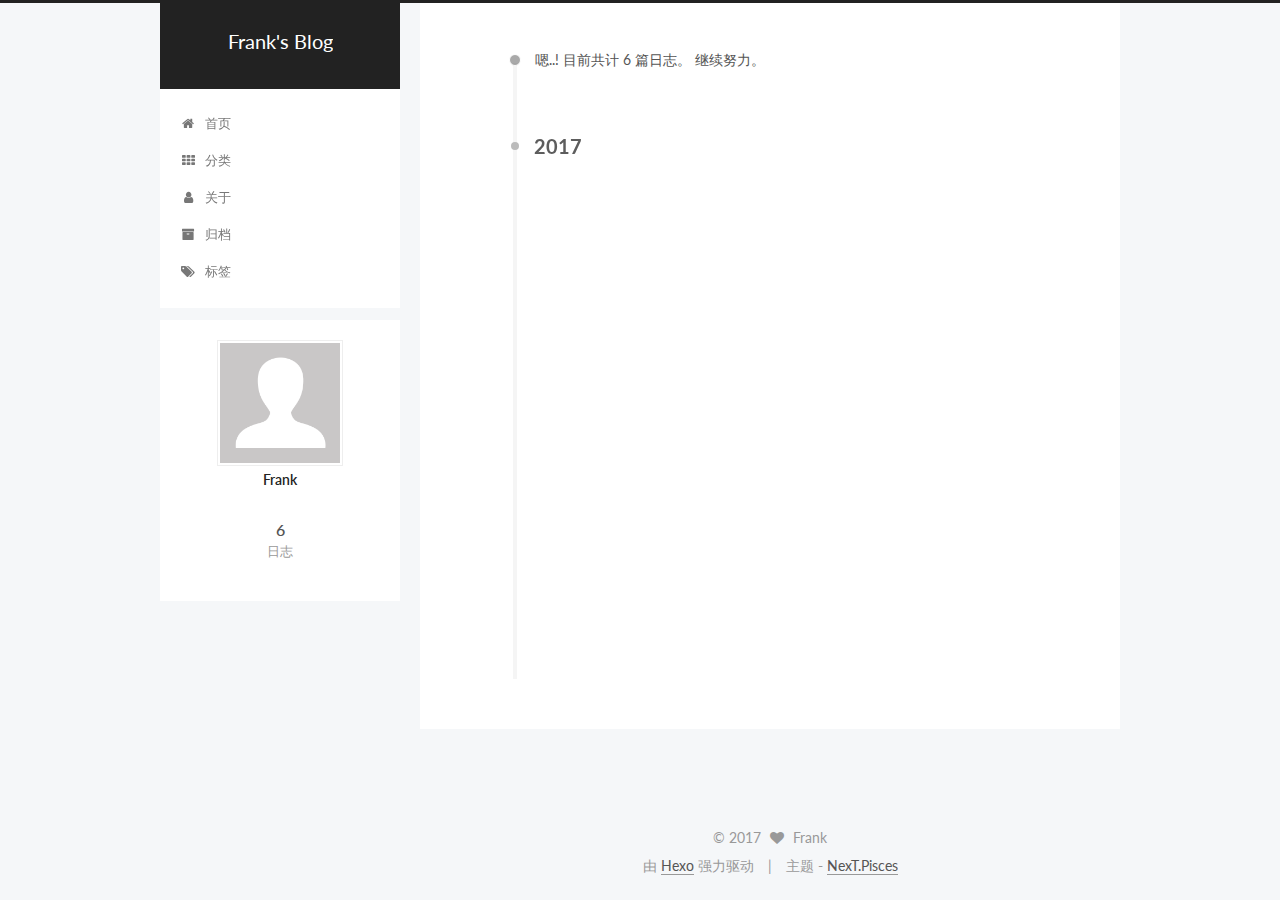
==== commit 606a0759: "Site updated: 2017-05-23 11:00:11" ====
--- a/archives/index.html
+++ b/archives/index.html
@@ -265,7 +265,7 @@
       
         
       
-      嗯..! 目前共计 4 篇日志。 继续努力。
+      嗯..! 目前共计 6 篇日志。 继续努力。
     </span>
 
     
@@ -279,6 +279,43 @@
         <div class="collection-title">
           <h2 class="archive-year motion-element" id="archive-year-2017">2017</h2>
         </div>
+      
+      
+
+      
+
+  <article class="post post-type-normal" itemscope itemtype="http://schema.org/Article">
+    <header class="post-header">
+
+      <h2 class="post-title">
+        
+            <a class="post-title-link" href="/2017/05/22/P2P技术之NAT穿越方案/" itemprop="url">
+              
+                <span itemprop="name">P2P技术之NAT穿越方案</span>
+              
+            </a>
+        
+      </h2>
+
+      <div class="post-meta">
+        <time class="post-time" itemprop="dateCreated"
+              datetime="2017-05-22T14:33:41+08:00"
+              content="2017-05-22" >
+          05-22
+        </time>
+      </div>
+
+    </header>
+  </article>
+
+
+
+    
+
+      
+      
+      
+
       
       
 
@@ -302,6 +339,43 @@
               datetime="2017-05-22T08:12:29+08:00"
               content="2017-05-22" >
           05-22
+        </time>
+      </div>
+
+    </header>
+  </article>
+
+
+
+    
+
+      
+      
+      
+
+      
+      
+
+      
+
+  <article class="post post-type-normal" itemscope itemtype="http://schema.org/Article">
+    <header class="post-header">
+
+      <h2 class="post-title">
+        
+            <a class="post-title-link" href="/2017/05/18/NAT-网络地址转换/" itemprop="url">
+              
+                <span itemprop="name">网络地址转换</span>
+              
+            </a>
+        
+      </h2>
+
+      <div class="post-meta">
+        <time class="post-time" itemprop="dateCreated"
+              datetime="2017-05-18T17:49:07+08:00"
+              content="2017-05-18" >
+          05-18
         </time>
       </div>
 
@@ -469,7 +543,7 @@
           
             <div class="site-state-item site-state-posts">
               <a href="/archives">
-                <span class="site-state-item-count">4</span>
+                <span class="site-state-item-count">6</span>
                 <span class="site-state-item-name">日志</span>
               </a>
             </div>
--- a/css/main.css
+++ b/css/main.css
@@ -1696,7 +1696,7 @@
   width: 4px;
   height: 4px;
   border-radius: 50%;
-  background: #74a662;
+  background: #fff014;
 }
 .links-of-blogroll {
   font-size: 13px;
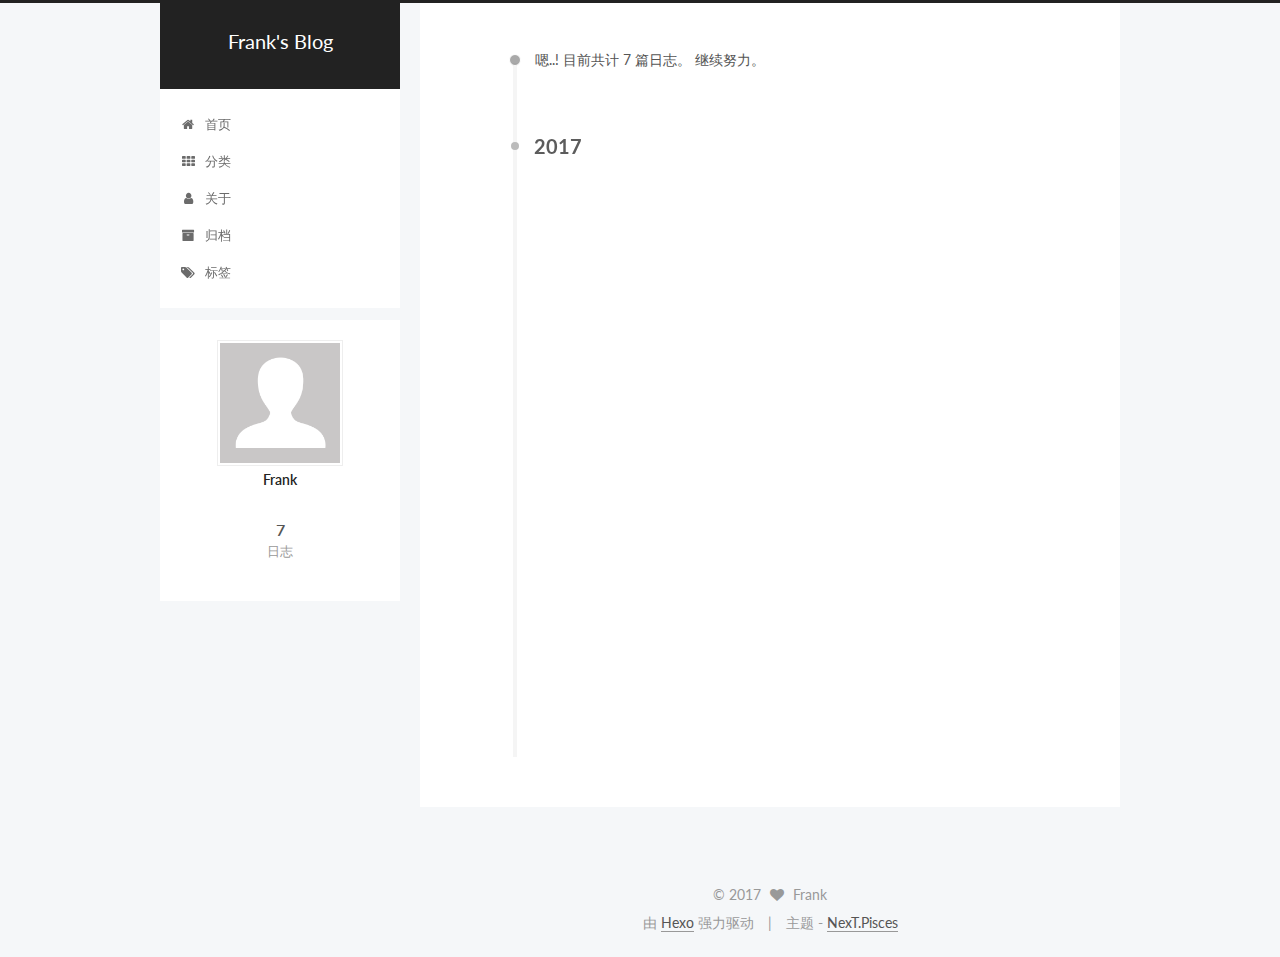
==== commit 8774efb5: "Site updated: 2017-06-14 08:40:23" ====
--- a/archives/index.html
+++ b/archives/index.html
@@ -265,7 +265,7 @@
       
         
       
-      嗯..! 目前共计 6 篇日志。 继续努力。
+      嗯..! 目前共计 7 篇日志。 继续努力。
     </span>
 
     
@@ -279,6 +279,43 @@
         <div class="collection-title">
           <h2 class="archive-year motion-element" id="archive-year-2017">2017</h2>
         </div>
+      
+      
+
+      
+
+  <article class="post post-type-normal" itemscope itemtype="http://schema.org/Article">
+    <header class="post-header">
+
+      <h2 class="post-title">
+        
+            <a class="post-title-link" href="/2017/06/13/HMAC加密/" itemprop="url">
+              
+                <span itemprop="name">HMAC</span>
+              
+            </a>
+        
+      </h2>
+
+      <div class="post-meta">
+        <time class="post-time" itemprop="dateCreated"
+              datetime="2017-06-13T08:30:36+08:00"
+              content="2017-06-13" >
+          06-13
+        </time>
+      </div>
+
+    </header>
+  </article>
+
+
+
+    
+
+      
+      
+      
+
       
       
 
@@ -543,7 +580,7 @@
           
             <div class="site-state-item site-state-posts">
               <a href="/archives">
-                <span class="site-state-item-count">6</span>
+                <span class="site-state-item-count">7</span>
                 <span class="site-state-item-name">日志</span>
               </a>
             </div>
--- a/css/main.css
+++ b/css/main.css
@@ -1696,7 +1696,7 @@
   width: 4px;
   height: 4px;
   border-radius: 50%;
-  background: #fff014;
+  background: #f77816;
 }
 .links-of-blogroll {
   font-size: 13px;
